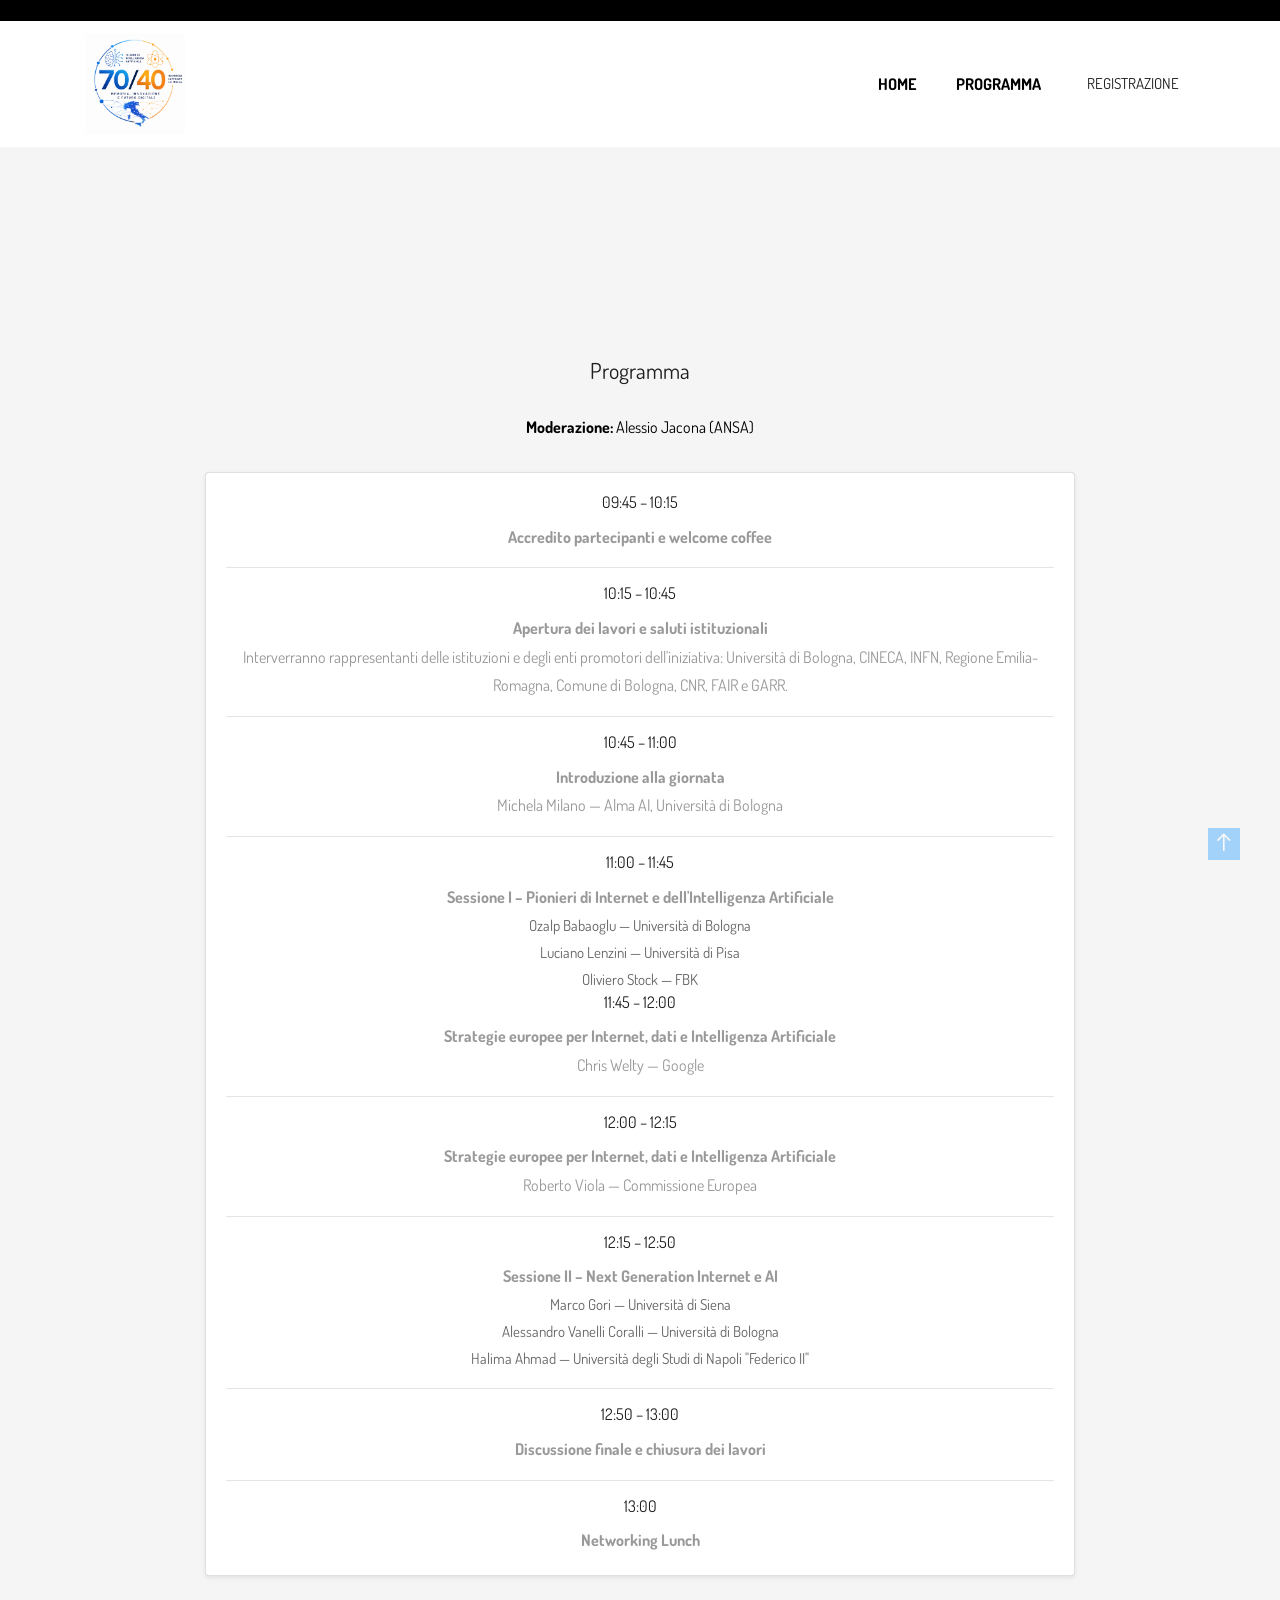
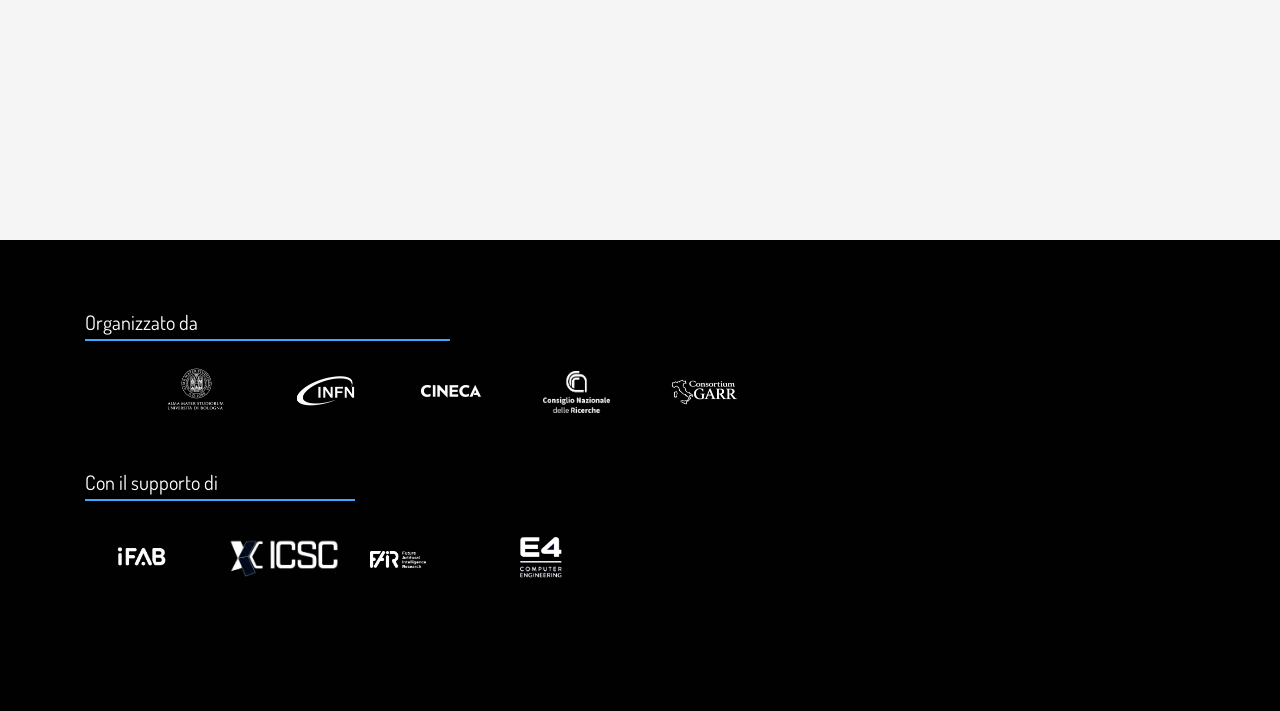
==== program.html @ 3f43d0d9 "Update program.html" ====
<!DOCTYPE html>
<html lang="en">
<!-- Basic -->

<head>
    <meta charset="utf-8">
    <meta http-equiv="X-UA-Compatible" content="IE=edge">

    <!-Mobile Metas -->
    <meta name="viewport" content="width=device-width, initial-scale=1">

    <!-Site Metas -->
    <title>70|40 – 70 anni di Intelligenza Artificiale, 40 anni di Internet in Italia</title>
    <meta name="keywords" content="Artificial Intelligence, Internet Italia">
    <meta name="description" content="70|40 – 70 anni di Intelligenza Artificiale, 40 anni di Internet in Italia">
    <meta name="author" content="Roberta Calegari">

    <!-Site Icons -->
    <link rel="shortcut icon" href="images/favicon.ico" type="image/x-icon">
    <link rel="apple-touch-icon" href="images/apple-touch-icon.png">

<!-- CSS -->
    <link rel="stylesheet" href="css/bootstrap.min.css">
    <!-- Site CSS -->
    <link rel="stylesheet" href="css/style.css">
    <!-- Responsive CSS -->
    <link rel="stylesheet" href="css/responsive.css">
    <!-- Custom CSS -->
    <link rel="stylesheet" href="css/custom.css">

    <!--[if lt IE 9]>
      <script src="https://oss.maxcdn.com/libs/html5shiv/3.7.0/html5shiv.js"></script>
      <script src="https://oss.maxcdn.com/libs/respond.js/1.4.2/respond.min.js"></script>
    <![endif]-->
    <style>
    #org li {
      font-size: 17px !important;
      font-family: Arial;
    }
    </style>
</head>

<body>
    <!-- Start Main Top -->
    <div class="main-top">
        <div class="container-fluid">
            <div class="row">
                <div class="col-lg-6 col-md-6 col-sm-12 col-xs-12">
					<div class="custom-select-box">

                    </div>
                    <div class="right-phone-box">
                        <!--<p>For any information write to: <a href="#"></a></p>-->
                    </div>
                    </div>
                </div>
            </div>
        </div>
    <!-- End Main Top -->

    <!-- Start Main Top -->
    <header class="main-header">
        <!-- Start Navigation -->
        <nav class="navbar navbar-expand-lg navbar-light bg-light navbar-default bootsnav">
          <div class="container">
              <!-Start Header Navigation -->
              <div class="navbar-header">
                  <button class="navbar-toggler" type="button" data-toggle="collapse" data-target="#navbar-menu" aria-controls="navbars-rs-food" aria-expanded="false" aria-label="Toggle navigation">
                  <i class="fa fa-bars"></i>
              </button>
                  <a class="navbar-brand" href="index.html"><img src="images/logo.png" class="logo" alt="" style="max-width:150px;"></a>
              </div>
              <!-End Header Navigation -->

                <!-Collect the nav links, forms, and other content for toggling -->
                <div class="collapse navbar-collapse" id="navbar-menu">
                    <ul class="nav navbar-nav ml-auto" data-in="fadeInDown" data-out="fadeOutUp">
                      <li class="nav-item-active"><a class="nav-link" href="index.html">Home</a></li>
                    <!--  <li class="nav-item"><a class="nav-link"  href="papers.html">Accepted Papers</a></li>-->
                    <li class="nav-item"><a class="nav-link"  href="program.html">Programma</a></li>
                    </ul>
                    <li class="nav-item"><a class="nav-link"  href="register.html">REGISTRAZIONE</a></li>
                </div>
                <!-/.navbar-collapse -->

                <!-Start Atribute Navigation -->

                <!-End Atribute Navigation -->
            </div>
            <!-Start Side Menu -->
            <div class="side">
                <a href="#" class="close-side"><i class="fa fa-times"></i></a>
                <li class="cart-box">
                    <ul class="cart-list">
                        <li>
                            <a href="#" class="photo"><img src="images/img-pro-01.jpg" class="cart-thumb" alt="" /></a>
                            <h6><a href="#">Delica omtantur </a></h6>
                            <p>1x <span class="price">$80.00</span></p>
                        </li>
                        <li>
                            <a href="#" class="photo"><img src="images/img-pro-02.jpg" class="cart-thumb" alt="" /></a>
                            <h6><a href="#">Omnes ocurreret</a></h6>
                            <p>1x <span class="price">$60.00</span></p>
                        </li>
                        <li>
                            <a href="#" class="photo"><img src="images/img-pro-03.jpg" class="cart-thumb" alt="" /></a>
                            <h6><a href="#">Agam facilisis</a></h6>
                            <p>1x <span class="price">$40.00</span></p>
                        </li>
                        <li class="total">
                            <a href="#" class="btn btn-default hvr-hover btn-cart">VIEW CART</a>
                            <span class="float-right"><strong>Total</strong>: $180.00</span>
                        </li>
                    </ul>
                </li>
            </div>
            <!-End Side Menu -->
        </nav>
        <!-End Navigation -->
    </header>
    <!-End Main Top -->

    <!-Start Top Search -->
    <div class="top-search">
        <div class="container">
            <div class="input-group">
                <span class="input-group-addon"><i class="fa fa-search"></i></span>
                <input type="text" class="form-control" placeholder="Search">
                <span class="input-group-addon close-search"><i class="fa fa-times"></i></span>
            </div>
        </div>
    </div>
    <!-End Top Search -->


    <!-Start Blog  -->
    <div class="latest-blog">
        <div class="container">
            <div class="row">
                <div class="col-lg-12">
                    <div class="title-all text-center">
                      <div class="latest-blog">
  <div class="container">

    <div class="latest-blog">
      <div class="container">
          <div class="row">
              <div class="col-lg-12">
                  <div class="title-all text-center">
                      <h2>Programma</h2>
                      <p style="color:black;">
                      </p>
                      <p style="margin-top:20px; color:black;">
                          <strong>Moderazione:</strong> Alessio Jacona (ANSA)
                      </p>
                  </div>
              </div>
          </div>

          <div class="row">
              <div class="col-lg-10 offset-lg-1">
                  <div class="card shadow-sm mb-4">
                      <div class="card-body">

                          <h4>09:45 – 10:15</h4>
                          <p><strong>Accredito partecipanti e welcome coffee</strong></p>

                          <hr>

                          <h4>10:15 – 10:45</h4>
                          <p><strong>Apertura dei lavori e saluti istituzionali</strong></p>
                          <p>
                              Interverranno rappresentanti delle istituzioni e degli enti promotori dell'iniziativa:
                              Università di Bologna, CINECA, INFN, Regione Emilia-Romagna, Comune di Bologna, CNR, FAIR e GARR.
                          </p>

                          <hr>

                          <h4>10:45 – 11:00</h4>
                          <p><strong>Introduzione alla giornata</strong></p>
                          <p>Michela Milano — Alma AI, Università di Bologna</p>

                          <hr>

                          <h4>11:00 – 11:45</h4>
                          <p><strong>Sessione I – Pionieri di Internet e dell'Intelligenza Artificiale</strong></p>
                          <ul>
                              <li>Ozalp Babaoglu — Università di Bologna</li>
                              <li>Luciano Lenzini — Università di Pisa</li>
                              <li>Oliviero Stock — FBK</li>
                          </ul>

						  <h4>11:45 – 12:00</h4>
                          <p><strong>Strategie europee per Internet, dati e Intelligenza Artificiale</strong></p>
                          <p>Chris Welty — Google</p>

                          <hr>
						

                          <h4>12:00 – 12:15</h4>
                          <p><strong>Strategie europee per Internet, dati e Intelligenza Artificiale</strong></p>
                          <p>Roberto Viola — Commissione Europea</p>

                          <hr>

                          <h4>12:15 – 12:50</h4>
                          <p><strong>Sessione II – Next Generation Internet e AI</strong></p>

                          <ul>
                              <li>Marco Gori — Università di Siena</li>
                              <li>Alessandro Vanelli Coralli — Università di Bologna</li>
                              <li>Halima Ahmad — Università degli Studi di Napoli "Federico II"</li>
                          </ul>

                          <hr>

                          <h4>12:50 – 13:00</h4>
                          <p><strong>Discussione finale e chiusura dei lavori</strong></p>

                          <hr>

                          <h4>13:00</h4>
                          <p><strong>Networking Lunch</strong></p>

                      </div>
                  </div>
              </div>
          </div>
      </div>
  </div>

</div>

</div>

</div>
</div>
</div>
</div>
</div>
</div>
    <!-End Blog  -->





    <!-Start Footer  -->
    <footer>
        <div class="footer-main">
            <div class="container">
              <div class="row">

<!-- Organizzatori -->
<div class="col-lg-8 col-md-12 col-sm-12">
    <div class="footer-top-box">
        <h3>Organizzato da</h3>

        <div class="row align-items-center justify-content-center mt-3">
            <div class="col-md-2 mb-3 text-center">
                <img src="images/almaai.png" class="img-fluid" alt="Alma AI">
            </div>

            <div class="col-md-2 mb-3 text-center">
                <img src="images/infn.png" class="img-fluid" alt="INFN">
            </div>

            <div class="col-md-2 mb-3 text-center">
                <img src="images/cineca.png" class="img-fluid" alt="CINECA">
            </div>

            <div class="col-md-2 mb-3 text-center">
                <img src="images/CNR-white.png" class="img-fluid" alt="CNR" style="width:70%;">
            </div>

            <div class="col-md-2 mb-3 text-center">
                <img src="images/garr.png" class="img-fluid" alt="GARR">
            </div>
        </div>
    </div>
</div>

</div>

<!--<hr>-->

<div class="row">
  <!-- Partner -->
  <div class="col-lg-6 col-md-12 col-sm-12">
      <div class="footer-top-box">
          <h3>Con il supporto di</h3>

          <div class="row align-items-center mt-3">
              <div class="col-3 mb-3">
                  <img src="images/ifab.png" class="img-fluid" alt="IFAB">
              </div>

              <div class="col-3 mb-3">
                  <img src="images/icsc.png" class="img-fluid" alt="ICSC">
              </div>

              <div class="col-3 mb-3">
                  <img src="images/FAIR-white.png" class="img-fluid" alt="FAIR" style="width:50%;">
              </div>

              <div class="col-3 mb-3">
                  <img src="images/logo-e4-bianco.png" class="img-fluid" alt="E4" style="width:50%;">
              </div>
          </div>
      </div>
  </div>

            </div>
        </div>

    </footer>
    <!-End Footer  -->

    <!-Start copyright  -->

    <!-End copyright  -->

    <a href="#" id="back-to-top" title="Back to top" style="display: none;">&uarr;</a>

    <!-ALL JS FILES -->
    <script src="js/jquery-3.2.1.min.js"></script>
    <script src="js/popper.min.js"></script>
    <script src="js/bootstrap.min.js"></script>
    <!-ALL PLUGINS -->
    <script src="js/jquery.superslides.min.js"></script>
    <script src="js/bootstrap-select.js"></script>
    <script src="js/inewsticker.js"></script>
    <script src="js/bootsnav.js."></script>
    <script src="js/images-loded.min.js"></script>
    <script src="js/isotope.min.js"></script>
    <script src="js/owl.carousel.min.js"></script>
    <script src="js/baguetteBox.min.js"></script>
    <script src="js/form-validator.min.js"></script>
    <script src="js/contact-form-script.js"></script>
    <script src="js/custom.js"></script>
</body>

</html>
---- css/style.css ----
/*------------------------------------------------------------------
    IMPORT FONTS
-------------------------------------------------------------------*/

@import url('https://fonts.googleapis.com/css?family=Poppins:400,500,600,700,800');
@import url('https://fonts.googleapis.com/css?family=Dosis:200,300,400,500,600,700');


/*

    font-family: 'Poppins', sans-serif;

    font-family: 'Dosis', sans-serif;

*/

/*------------------------------------------------------------------
    IMPORT FILES
-------------------------------------------------------------------*/

@import url(all.css);
@import url(superslides.css);
@import url(bootstrap-select.css);
@import url(carousel-ticker.css);
@import url(code_animate.css);
@import url(bootsnav.css);
@import url(owl.carousel.min.css);
@import url(jquery-ui.css);
@import url(nice-select.css);
@import url(baguetteBox.min.css);

/*------------------------------------------------------------------
    SKELETON
-------------------------------------------------------------------*/
 body {
     color: #666666;
     font-size: 15px;
     font-family: 'Dosis', sans-serif;
     line-height: 1.80857;
}
 a {
     color: #1f1f1f;
     text-decoration: none !important;
     outline: none !important;
     -webkit-transition: all .3s ease-in-out;
     -moz-transition: all .3s ease-in-out;
     -ms-transition: all .3s ease-in-out;
     -o-transition: all .3s ease-in-out;
     transition: all .3s ease-in-out;
}
 h1, h2, h3, h4, h5, h6 {
     letter-spacing: 0;
     font-weight: normal;
     position: relative;
     padding: 0 0 10px 0;
     font-weight: normal;
     line-height: 120% !important;
     color: #1f1f1f;
     margin: 0
}
 h1 {
     font-size: 24px
}
 h2 {
     font-size: 22px
}
 h3 {
     font-size: 18px
}
 h4 {
     font-size: 16px
}
 h5 {
     font-size: 14px
}
 h6 {
     font-size: 13px
}
 h1 a, h2 a, h3 a, h4 a, h5 a, h6 a {
     color: #212121;
     text-decoration: none!important;
     opacity: 1
}
 h1 a:hover, h2 a:hover, h3 a:hover, h4 a:hover, h5 a:hover, h6 a:hover {
     opacity: .8
}
 a {
     color: #1f1f1f;
     text-decoration: none;
     outline: none;
}
 a, .btn {
     text-decoration: none !important;
     outline: none !important;
     -webkit-transition: all .3s ease-in-out;
     -moz-transition: all .3s ease-in-out;
     -ms-transition: all .3s ease-in-out;
     -o-transition: all .3s ease-in-out;
     transition: all .3s ease-in-out;
}
 .btn-custom {
     margin-top: 20px;
     background-color: transparent !important;
     border: 2px solid #ddd;
     padding: 12px 40px;
     font-size: 16px;
}
 .lead {
     font-size: 18px;
     line-height: 30px;
     color: #767676;
     margin: 0;
     padding: 0;
}
 blockquote {
     margin: 20px 0 20px;
     padding: 30px;
}
 ul, li, ol{
     list-style: none;
     margin: 0px;
     padding: 0px;
}
 button:focus{
     outline: none;
     box-shadow: none;
}
 :focus {
     outline: 0;
}
 p{
     margin: 0px;
}
 .bootstrap-select .dropdown-toggle:focus{
     outline: none !important;
}
 .form-control::-moz-placeholder {
     color: #ffffff;
     opacity: 1;
}
 .bootstrap-select .dropdown-toggle:focus{
     box-shadow: none !important
}
/*------------------------------------------------------------------ LOADER -------------------------------------------------------------------*/
 #back-to-top {
     position: fixed;
     bottom: 40px;
     right: 40px;
     z-index: 9999;
     width: 32px;
     height: 32px;
     text-align: center;
     line-height: 21px;
     background: #3EA6FF;
     color: #ffffff;
     cursor: pointer;
     border: 0;
     border-radius: 0px;
     text-decoration: none;
     transition: opacity 0.2s ease-out;
     font-size: 28px;
}
/*------------------------------------------------------------------ HEADER -------------------------------------------------------------------*/
 .main-top{
     background: #000000;
     padding: 10px 0px;
}
 .custom-select-box{
     float: left;
     width: 95px;
     margin-right: 10px;
}
.custom-select-box .form-control{
     background: none;
     border: none;
}
 .custom-select-box .bootstrap-select .btn-light{
     padding: 4px;
     font-size: 14px;
     background: #3EA6FF;
     color: #fff;
     border: none;
     border-radius: 0px;
}
 .custom-select-box .bootstrap-select .btn-light span{
     padding: 2px;
     line-height: 15px;
}
 .dropdown-toggle::after{
     margin-left: -24px;
}
 .custom-select-box .dropdown-toggle::after {
     display: inline-block;
     width: 0;
     height: 0;
     margin-left: .255em;
     vertical-align: .255em;
     content: "";
     border-top: .3em solid;
     border-right: .3em solid transparent;
     border-bottom: 0;
     border-left: .3em solid transparent;
     position: absolute;
     top: 13px;
     right: 10px;
}
 .bootstrap-select.btn-group .dropdown-toggle .filter-option{
     overflow: inherit;
}
 .bootstrap-select.btn-group .dropdown-menu{
     border: none;
     padding: 0px;
     border-radius: 0px;
}
 .right-phone-box{
     float: left;
     margin-right: 10px;
}
 .right-phone-box p{
     margin: 0px;
     color: #ffffff;
     font-size: 14px;
     line-height: 30px;
}
 .right-phone-box p a{
     color: #ffffff;
}
 .right-phone-box p a:hover{
     color: #3EA6FF;
}
 .offer-box,.slide {
     color: #FFFFFF;
     font-size: 13px;
     padding: 2px 15px;
     font-family: 'Poppins', sans-serif;
}
 .offer-box li {
     font-weight: 600;
}
 .offer-box li i{
     margin-right: 15px;
     color: #3EA6FF;
     font-size: 20px;
}
 .our-link{
     float: left;
}
 .our-link ul li{
     display: inline-block;
     border-right: 1px solid #ffffff;
     padding: 0px 10px;
     line-height: 14px;
}
 .our-link ul{
     line-height: 30px;
}
 .our-link ul li a{
     color: #ffffff;
     font-weight: 700;
     text-transform: uppercase;
     font-size: 14px;
}
 .our-link ul li a:hover{
     color: #3EA6FF;
}
 .our-link ul li:last-child{
     border: none;
}
.login-box{
    float: right;
    width: 120px;
    margin-left: 20px;
}

.login-box .form-control{
     background: none;
     border: none;
}
 .login-box .bootstrap-select .btn-light{
     padding: 4px;
     font-size: 14px;
     background: #3EA6FF;
     color: #fff;
     border: none;
     border-radius: 0px;
}
 .login-box .bootstrap-select .btn-light span{
     padding: 2px;
     line-height: 15px;
}
.login-box .dropdown-toggle::after {
     display: inline-block;
     width: 0;
     height: 0;
     margin-left: .255em;
     vertical-align: .255em;
     content: "";
     border-top: .3em solid;
     border-right: .3em solid transparent;
     border-bottom: 0;
     border-left: .3em solid transparent;
     position: absolute;
     top: 13px;
     right: 10px;
}

.login-box .dropdown-item{
	padding: 5px 10px;
}

.bootstrap-select.btn-group .dropdown-menu a.dropdown-item span.dropdown-item-inner span.text{
	font-size: 13px;
}

 .main-header{
}
 .search a{
     color: #3EA6FF;
}
 .attr-nav > ul > li > a:hover{
     color: #3EA6FF;
}
 nav.navbar.bootsnav ul.nav > li > a{
     margin: 0px;
}
/* Navbar Adjusment =========================== */
/* Navbar Atribute ------*/
 .attr-nav > ul > li > a{
     padding: 28px 15px;
}
 ul.cart-list > li.total > .btn{
     border-bottom: solid 1px #cfcfcf !important;
     color: #000000 ;
     padding: 10px 15px;
     border: none;
     font-weight: 700;
     color: #ffffff;
}
 @media (min-width: 1024px) {
    /* Navbar General ------*/
     nav.navbar ul.nav > li > a{
         padding: 30px 15px;
         font-weight: 600;
    }
     nav.navbar .navbar-brand{
         margin-top: 0;
    }
     nav.navbar .navbar-brand{
         margin-top: 0;
    }
     nav.navbar li.dropdown ul.dropdown-menu{
         border-top: solid 5px;
    }
    /* Navbar Center ------*/
     nav.navbar-center .navbar-brand{
         margin: 0 !important;
    }
    /* Navbar Brand Top ------*/
     nav.navbar-brand-top .navbar-brand{
         margin: 10px !important;
    }
    /* Navbar Full ------*/
     nav.navbar-full .navbar-brand{
         position: relative;
         top: -15px;
    }
    /* Navbar Sidebar ------*/
     nav.navbar-sidebar ul.nav, nav.navbar-sidebar .navbar-brand{
         margin-bottom: 50px;
    }
     nav.navbar-sidebar ul.nav > li > a{
         padding: 10px 15px;
         font-weight: bold;
    }
    /* Navbar Transparent & Fixed ------*/
     nav.navbar.bootsnav.navbar-transparent.white{
         background-color: rgba(255,255,255,0.3);
         border-bottom: solid 1px #bbb;
    }
     nav.navbar.navbar-inverse.bootsnav.navbar-transparent.dark, nav.navbar.bootsnav.navbar-transparent.dark{
         background-color: rgba(0,0,0,0.3);
         border-bottom: solid 1px #555;
    }
     nav.navbar.bootsnav.navbar-transparent.white .attr-nav{
         border-left: solid 1px #bbb;
    }
     nav.navbar.navbar-inverse.bootsnav.navbar-transparent.dark .attr-nav, nav.navbar.bootsnav.navbar-transparent.dark .attr-nav{
         border-left: solid 1px #555;
    }
     nav.navbar.bootsnav.no-background.white .attr-nav > ul > li > a, nav.navbar.bootsnav.navbar-transparent.white .attr-nav > ul > li > a, nav.navbar.bootsnav.navbar-transparent.white ul.nav > li > a, nav.navbar.bootsnav.no-background.white ul.nav > li > a{
         color: #fff;
    }
     nav.navbar.bootsnav.navbar-transparent.dark .attr-nav > ul > li > a, nav.navbar.bootsnav.navbar-transparent.dark ul.nav > li > a{
         color: #eee;
    }
}
 @media (max-width: 992px) {
    /* Navbar General ------*/
     nav.navbar .navbar-brand{
         margin-top: 0;
         position: relative;
         top: -2px;
    }
     nav.navbar .navbar-brand img.logo{
         width: 160px;
    }
     .attr-nav > ul > li > a{
         padding: 16px 15px 15px;
    }
    /* Navbar Mobile slide ------*/
     nav.navbar.navbar-mobile ul.nav > li > a{
         padding: 15px 15px;
    }
     nav.navbar.navbar-mobile ul.nav ul.dropdown-menu > li > a{
         padding-right: 15px !important;
         padding-top: 15px !important;
         padding-bottom: 15px !important;
    }
     nav.navbar.navbar-mobile ul.nav ul.dropdown-menu .col-menu .title{
         padding-right: 30px !important;
         padding-top: 13px !important;
         padding-bottom: 13px !important;
    }
     nav.navbar.navbar-mobile ul.nav ul.dropdown-menu .col-menu ul.menu-col li a{
         padding-top: 13px !important;
         padding-bottom: 13px !important;
    }
    /* Navbar Full ------*/
     nav.navbar-full .navbar-brand{
         top: 0;
         padding-top: 10px;
    }
}
/* Navbar Inverse =================================*/
 nav.navbar.navbar-inverse{
     background-color: #222;
     border-bottom: solid 1px #303030;
}
 nav.navbar.navbar-inverse ul.cart-list > li.total > .btn{
     border-bottom: solid 1px #222 !important;
}
 nav.navbar.navbar-inverse ul.cart-list > li.total .pull-right{
     color: #fff;
}
 nav.navbar.navbar-inverse.megamenu ul.dropdown-menu.megamenu-content .content ul.menu-col li a, nav.navbar.navbar-inverse ul.nav > li > a{
     color: #eee;
}
 nav.navbar.navbar-inverse ul.nav > li.dropdown > a{
     background-color: #222;
}
 nav.navbar.navbar-inverse li.dropdown ul.dropdown-menu > li > a{
     color: #999;
}
 nav.navbar.navbar-inverse ul.nav .dropdown-menu h1, nav.navbar.navbar-inverse ul.nav .dropdown-menu h2, nav.navbar.navbar-inverse ul.nav .dropdown-menu h3, nav.navbar.navbar-inverse ul.nav .dropdown-menu h4, nav.navbar.navbar-inverse ul.nav .dropdown-menu h5, nav.navbar.navbar-inverse ul.nav .dropdown-menu h6{
     color: #fff;
}
 nav.navbar.navbar-inverse .form-control{
     background-color: #333;
     border-color: #303030;
     color: #fff;
}
 nav.navbar.navbar-inverse .attr-nav > ul > li > a{
     color: #eee;
}
 nav.navbar.navbar-inverse .attr-nav > ul > li.dropdown ul.dropdown-menu{
     background-color: #222;
     border-left: solid 1px #303030;
     border-bottom: solid 1px #303030;
     border-right: solid 1px #303030;
}
 nav.navbar.navbar-inverse ul.cart-list > li{
     border-bottom: solid 1px #303030;
     color: #eee;
}
 nav.navbar.navbar-inverse ul.cart-list > li img{
     border: solid 1px #303030;
}
 nav.navbar.navbar-inverse ul.cart-list > li.total{
     background-color: #333;
}
 nav.navbar.navbar-inverse .share ul > li > a{
     background-color: #555;
}
 nav.navbar.navbar-inverse .dropdown-tabs .tab-menu{
     border-right: solid 1px #303030;
}
 nav.navbar.navbar-inverse .dropdown-tabs .tab-menu > ul > li > a{
     border-bottom: solid 1px #303030;
}
 nav.navbar.navbar-inverse .dropdown-tabs .tab-content{
     border-left: solid 1px #303030;
}
 nav.navbar.navbar-inverse .dropdown-tabs .tab-menu > ul > li > a:hover, nav.navbar.navbar-inverse .dropdown-tabs .tab-menu > ul > li > a:focus, nav.navbar.navbar-inverse .dropdown-tabs .tab-menu > ul > li.active > a{
     background-color: #333 !important;
}
 nav.navbar-inverse.navbar-full ul.nav > li > a{
     border:none;
}
 nav.navbar-inverse.navbar-full .navbar-collapse .wrap-full-menu{
     background-color: #222;
}
 nav.navbar-inverse.navbar-full .navbar-toggle{
     background-color: #222 !important;
     color: #6f6f6f;
}
 nav.navbar.bootsnav ul.nav > li > a{
     position: relative;
     font-weight: 700;
     font-size: 16px;
     color: #000000;
	 text-transform: uppercase;
     padding-top: 10px;
     padding-bottom: 10px;
     padding-left: 10px;
     padding-right: 30px;
}
 nav.navbar.bootsnav ul.nav li.active > a{
     color: #3EA6FF;
}
 nav.navbar.bootsnav ul.nav li.active > a:hover{
     color: #3EA6FF;
}
 nav.navbar.bootsnav ul.nav li > a:hover{
     color: #3EA6FF;
}
 nav.navbar.bootsnav ul.nav li.megamenu-fw > a:hover{
     color: #3EA6FF;
}
 @media (min-width: 1024px) {
     nav.navbar.navbar-inverse ul.nav .dropdown-menu{
         background-color: #222 !important;
         border-left: solid 1px #303030 !important;
         border-bottom: solid 1px #303030 !important;
         border-right: solid 1px #303030 !important;
    }
     nav.navbar.navbar-inverse li.dropdown ul.dropdown-menu > li > a{
         border-bottom: solid 1px #303030;
    }
     nav.navbar.navbar-inverse ul.dropdown-menu.megamenu-content .col-menu{
         border-left: solid 1px #303030;
         border-right: solid 1px #303030;
    }
     nav.navbar.navbar-inverse.navbar-transparent.dark{
         background-color: rgba(0,0,0,0.3);
         border-bottom: solid 1px #999;
    }
     nav.navbar.navbar-inverse.navbar-transparent.dark .attr-nav{
         border-left: solid 1px #999;
    }
     nav.navbar.navbar-inverse.no-background.white .attr-nav > ul > li > a, nav.navbar.navbar-inverse.navbar-transparent.dark .attr-nav > ul > li > a, nav.navbar.navbar-inverse.navbar-transparent.dark ul.nav > li > a, nav.navbar.navbar-inverse.no-background.white ul.nav > li > a{
         color: #fff;
    }
     nav.navbar.navbar-inverse.no-background.dark .attr-nav > ul > li > a, nav.navbar.navbar-inverse.no-background.dark .attr-nav > ul > li > a, nav.navbar.navbar-inverse.no-background.dark ul.nav > li > a, nav.navbar.navbar-inverse.no-background.dark ul.nav > li > a{
         color: #3f3f3f;
    }
}
 @media (max-width: 992px) {
     nav.navbar.navbar-inverse .navbar-toggle{
         color: #eee;
         background-color: #222 !important;
    }
     nav.navbar.navbar-inverse .navbar-nav > li > a{
         border-top: solid 1px #303030;
         border-bottom: solid 1px #303030;
    }
     nav.navbar.navbar-inverse ul.nav li.dropdown ul.dropdown-menu > li > a{
         color: #999;
         border-bottom: solid 1px #303030;
    }
     nav.navbar.navbar-inverse .dropdown .megamenu-content .col-menu .title{
         border-bottom: solid 1px #303030;
         color: #eee;
    }
     nav.navbar.navbar-inverse .dropdown .megamenu-content .col-menu ul > li > a{
         border-bottom: solid 1px #303030;
         color: #999 !important;
    }
     nav.navbar.navbar-inverse .dropdown .megamenu-content .col-menu.on:last-child .title{
         border-bottom: solid 1px #303030;
    }
     nav.navbar.navbar-inverse .dropdown-tabs .tab-menu > ul{
         border-top: solid 1px #303030;
    }
     nav.navbar.navbar-inverse.navbar-mobile .navbar-collapse{
         background-color: #222;
    }
}
 @media (max-width: 767px) {
     nav.navbar.navbar-inverse.navbar-mobile ul.nav{
         border-top: solid 1px #222;
    }
}
 .arrow::before{
     font-family: 'FontAwesome';
     content: "\f0d7";
     margin-left: 5px;
     margin-top: 2px;
     border: none;
     display: inline-block;
     vertical-align: inherit;
     position: absolute;
     right: 10px;
     top: 10px;
}
 .dropdown-toggle::after{
     display: none;
}
 nav.navbar.bootsnav ul.navbar-nav li.dropdown ul.dropdown-menu li a{
     display: block;
	 padding: 6px 25px;
}

 nav.navbar.bootsnav ul.navbar-nav li.dropdown ul.dropdown-menu li a:hover{

 }
 nav.navbar.bootsnav li.dropdown ul.dropdown-menu{
     left: auto;
}
.custom-select-box .dropdown-item{
	padding: 5px 10px;
}
 .btn-cart{
}
 .cart-list h6 a{
     font-size: 16px;
     font-weight: 700;
}
 .cart-list h6 a:hover{
     color: #3EA6FF;
}
 ul.cart-list p .price{
     font-weight: normal;
}
.side-menu p{
	display: inline-block;
}
 .col-menu .title{
     font-size: 20px;
     font-weight: 700;
     text-transform: uppercase;
}
 .hvr-hover{
     display: inline-block;
     vertical-align: middle;
     -webkit-transform: perspective(1px) translateZ(0);
     transform: perspective(1px) translateZ(0);
     box-shadow: 0 0 1px rgba(0, 0, 0, 0);
     position: relative;
     background: #3EA6FF;
     -webkit-transition-property: color;
     transition-property: color;
     -webkit-transition-duration: 0.3s;
     transition-duration: 0.3s;
     border-radius: 0;
     box-shadow: none;
}
 .hvr-hover::after {
    content: "";
	position: absolute;
	z-index: -1;
	top: 0;
	left: 0;
	right: 0;
	bottom: 0;
	background: #000000;
	border-radius: 100%;
	-webkit-transform: scale(0);
	transform: scale(0);
	-webkit-transition-property: transform;
	transition-property: transform;
	-webkit-transition-duration: 0.3s;
	transition-duration: 0.3s;
	-webkit-transition-timing-function: ease-out;
	transition-timing-function: ease-out;
}
 .hvr-hover:hover::after{
     -webkit-transform: scale(2);
	 transform: scale(2);
     color: #ffffff;
}
 .hvr-hover{
	 overflow: hidden;
}
 ul.cart-list > li.total > .btn:hover{
     color: #ffffff;
}
 .cart-box{
     margin-top: 40px;
     background: #ffffff;
}
 .main-header.fixed-menu {
     position: fixed;
     visibility: hidden;
     left: 0px;
     top: 0px;
     width: 100%;
     padding: 0px 0px;
     background: #ffffff;
     z-index: 0;
     transition: all 500ms ease;
     -moz-transition: all 500ms ease;
     -webkit-transition: all 500ms ease;
     -ms-transition: all 500ms ease;
     -o-transition: all 500ms ease;
     z-index: 999;
     opacity: 1;
     visibility: visible;
     -ms-animation-name: fadeInDown;
     -moz-animation-name: fadeInDown;
     -op-animation-name: fadeInDown;
     -webkit-animation-name: fadeInDown;
     animation-name: fadeInDown;
     -ms-animation-duration: 500ms;
     -moz-animation-duration: 500ms;
     -op-animation-duration: 500ms;
     -webkit-animation-duration: 500ms;
     animation-duration: 500ms;
     -ms-animation-timing-function: linear;
     -moz-animation-timing-function: linear;
     -op-animation-timing-function: linear;
     -webkit-animation-timing-function: linear;
     animation-timing-function: linear;
     -ms-animation-iteration-count: 1;
     -moz-animation-iteration-count: 1;
     -op-animation-iteration-count: 1;
     -webkit-animation-iteration-count: 1;
     animation-iteration-count: 1;
}
 .main-header.fixed-menu {
     padding: 0px;
     box-shadow: 0 0 8px 0 rgba(0,0,0,.12);
     border-radius: 0;
}
 .top-search .input-group-addon{
     line-height: 40px;
}
 .top-search input.form-control{
     color: #ffffff;
}
/*------------------------------------------------------------------ Slider -------------------------------------------------------------------*/
 .cover-slides{
     height: 100vh;
}
 .slides-navigation a {
     background: #3EA6FF;
     position: absolute;
     height: 70px;
     width: 70px;
     top: 50%;
     font-size: 20px;
     display: block;
     color: #fff;
     line-height: 90px;
     text-align: center;
     transition: all .3s ease-in-out;
}
 .slides-navigation a i{
     font-size: 40px;
}
 .slides-navigation a:hover {
     background: #000000;
}
 .cover-slides .container{
     height: 100%;
     position: relative;
     z-index: 2;
}
 .cover-slides .container > .row {
     -webkit-box-align: center;
     -ms-flex-align: center;
     align-items: center;
}
 .cover-slides .container > .row {
     height: 100%;
}
 .overlay-background {
     background: #333;
     position: absolute;
     height: 100%;
     width: 100%;
     left: 0;
     top: 0;
     opacity: 0.5;
}
 .cover-slides h1{
     font-family: 'Poppins', sans-serif;
     font-weight: 500;
     font-size: 64px;
     color: #fff;
}
 .cover-slides p{
     font-size: 18px;
     color: #fff;
     padding-bottom: 30px;
}
 .slides-pagination a{
     border: 2px solid #ffffff;
	 border-radius: 6px;
}
 .slides-pagination a.current{
     background: #3EA6FF;
     border: 2px solid #3EA6FF;
}
 .cover-slides p a{
     font-size: 24px;
     color: #ffffff;
     border: none;
     text-transform: uppercase;
     padding: 10px 20px;
}
/*------------------------------------------------------------------ Categories Shop -------------------------------------------------------------------*/
 .categories-shop{
     padding: 70px 0px;
}
 .shop-cat-box{
     margin-bottom: 30px;
     position: relative;
     padding: 3px;
     overflow: hidden;
     border: 0px solid #000000;
	 box-shadow: 9px 9px 30px 0px rgba(0, 0, 0, 0.3);
	-webkit-transition: all 0.3s ease;
	transition: all 0.3s ease-in-out 0s;
}
 .shop-cat-box img{
     margin: -10px 0 0 -10px;
     max-width: none;
     width: -webkit-calc(100% + 10px);
     width: calc(100% + 10px);
     opacity: 0.9;
     -webkit-transition: opacity 0.35s, -webkit-transform 0.35s;
     transition: opacity 0.35s, transform 0.35s;
     -webkit-transform: translate3d(10px,10px,0);
     transform: translate3d(10px,10px,0);
     -webkit-backface-visibility: hidden;
     backface-visibility: hidden;
}
 .shop-cat-box:hover img{
     opacity: 0.6;
     -webkit-transform: translate3d(0,0,0);
     transform: translate3d(0,0,0);
}
 .shop-cat-box a{
     position: absolute;
     z-index: 2;
     bottom: 0px;
     left: 0px;
     right: 0;
     margin: 0 auto;
     text-align: center;
     border: none;
     color: #ffffff;
     font-size: 18px;
     font-weight: 700;
     padding: 12px 0px;
}

.box-add-products{
	padding: 70px 0px;
	background-color: #f4f4f4;
}

.offer-box{
	position: relative;
	overflow: hidden;
}

.offer-box-products{
	box-shadow: 0px 0px 15px 0px rgba(0, 0, 0, 0.1);
	-webkit-transition: all 0.3s ease;
	transition: all 0.3s ease-in-out 0s;
}

.offer-box-products:hover{
	-webkit-transform: translateY(6px);
	transform: translateY(6px);
	box-shadow: 0px 9px 15px 0px rgba(0, 0, 0, 0.1);
}

/*------------------------------------------------------------------ Products -------------------------------------------------------------------*/
 .title-all{
     margin-bottom: 30px;
}
 .title-all h1{
     font-size: 32px;
     font-weight: 700;
     color: #000000;
}
 .title-all p{
     color: #999999;
     font-size: 16px;
}
 .products-box{
     padding: 70px 0px;
}
 .special-menu{
     margin-bottom: 40px;
}
 .filter-button-group{
     display: inline-block;
}
 .filter-button-group button{
     background: #3EA6FF;
     color: #ffffff;
     border: none;
     cursor: pointer;
     padding: 5px 30px;
     font-size: 18px;
}
 .filter-button-group button.active{
     background: #000000;
}
 .filter-button-group button{
}
 .products-single {
     overflow: hidden;
     position: relative;
     margin-bottom: 30px;
}
 .products-single .box-img-hover{
     overflow: hidden;
     position: relative;
}
 .box-img-hover img{
     margin: 0 auto;
     text-align: center;
     display: block;
}
 .type-lb{
     position: absolute;
     top: 0px;
     right: 0px;
     z-index:8;
}
 .type-lb .sale{
     background: #3EA6FF;
     color: #ffffff;
     padding: 2px 10px;
     font-weight: 700;
     text-transform: uppercase;
}
 .type-lb .new{
     background: #000000;
     color: #ffffff;
     padding: 2px 10px;
     font-weight: 700;
     text-transform: uppercase;
}
 .why-text{
     background: #f5f5f5;
     padding: 15px;
}
 .why-text h4{
     font-size: 16px;
     font-weight: 700;
     padding-bottom: 15px;
}
 .why-text h5{
     font-size: 18px;
     font-family: 'Poppins', sans-serif;
     padding: 4px;
	 display: inline-block;
	 background: #3EA6FF;
	 color: #ffffff;
     font-weight: 600;
}
 .mask-icon{
     width: 100%;
     height: 100%;
     position: absolute;
     overflow: hidden;
     top: 0;
     left: 0;
}
 .mask-icon ul{
     display: inline-block;
	 position: absolute;
	 bottom: 0;
	 right: 0;
}
 .mask-icon ul li{
     background: #3EA6FF;
}
 .mask-icon ul li a{
     color: #ffffff;
     padding: 5px 10px;
     display: block;
}
 .mask-icon a.cart{
     background: #3EA6FF;
     position: absolute;
     bottom: 0;
     left: 0px;
     padding: 10px 20px;
     font-weight: 700;
     color: #ffffff;
}
 .mask-icon a.cart:hover{
     background: #000000;
     color: #ffffff;
}
 .mask-icon ul li a:hover{
     background: #000000;
     color: #ffffff;
}
 .products-single .mask-icon{
     background: rgba(1,1,1, 0.5);
     top: -100%;
     -ms-filter: "progid: DXImageTransform.Microsoft.Alpha(Opacity=0)";
     filter: alpha(opacity=0);
     opacity: 0;
     -webkit-transition: all 0.3s ease-out 0.5s;
     -moz-transition: all 0.3s ease-out 0.5s;
     -o-transition: all 0.3s ease-out 0.5s;
     -ms-transition: all 0.3s ease-out 0.5s;
     transition: all 0.3s ease-out 0.5s;
}
 .products-single:hover .mask-icon{
     -ms-filter: "progid: DXImageTransform.Microsoft.Alpha(Opacity=100)";
     filter: alpha(opacity=100);
     opacity: 1;
     top: 0px;
     -webkit-transition-delay: 0s;
     -moz-transition-delay: 0s;
     -o-transition-delay: 0s;
     -ms-transition-delay: 0s;
     transition-delay: 0s;
     -webkit-animation: bounceY 0.9s linear;
     -moz-animation: bounceY 0.9s linear;
     -ms-animation: bounceY 0.9s linear;
     animation: bounceY 0.9s linear;
}
 @keyframes bounceY {
     0% {
         transform: translateY(-205px);
    }
     40% {
         transform: translateY(-100px);
    }
     65% {
         transform: translateY(-52px);
    }
     82% {
         transform: translateY(-25px);
    }
     92% {
         transform: translateY(-12px);
    }
     55%, 75%, 87%, 97%, 100% {
         transform: translateY(0px);
    }
}
 @-moz-keyframes bounceY {
     0% {
         -moz-transform: translateY(-205px);
    }
     40% {
         -moz-transform: translateY(-100px);
    }
     65% {
         -moz-transform: translateY(-52px);
    }
     82% {
         -moz-transform: translateY(-25px);
    }
     92% {
         -moz-transform: translateY(-12px);
    }
     55%, 75%, 87%, 97%, 100% {
         -moz-transform: translateY(0px);
    }
}
 @-webkit-keyframes bounceY {
     0% {
         -webkit-transform: translateY(-205px);
    }
     40% {
         -webkit-transform: translateY(-100px);
    }
     65% {
         -webkit-transform: translateY(-52px);
    }
     82% {
         -webkit-transform: translateY(-25px);
    }
     92% {
         -webkit-transform: translateY(-12px);
    }
     55%, 75%, 87%, 97%, 100% {
         -webkit-transform: translateY(0px);
    }
}




/*------------------------------------------------------------------ Blog -------------------------------------------------------------------*/
 .latest-blog{
     padding: 70px 0px;
     background: #f5f5f5;
}
 .blog-box{
     -webkit-box-shadow: 0px 5px 35px 0px rgba(148, 146, 245, 0.15);
     box-shadow: 0px 5px 35px 0px rgba(148, 146, 245, 0.15);
     background: #ffffff;
     margin-bottom: 30px;
}
 .blog-content{
     position: relative;
}
 .title-blog{
     padding: 40px 30px 40px 30px;
}
 .title-blog h3{
     font-size: 20px;
     font-weight: 700;
     color: #000000;
}
 .title-blog p{
     margin: 0px;
}
 .option-blog {
     position: absolute;
     bottom: 0px;
     left: 0px;
	 right: 0px;
	 margin: 0 auto;
	 text-align: center;
}
 .option-blog li{
	 display: inline-block;
 }
 .option-blog li a{
     background: #000000;
     display: inline-block;
     font-size: 18px;
     color: #ffffff;
     width: 34px;
     height: 34px;
     text-align: center;
     line-height: 34px;
}
 .option-blog li a:hover{
     background: #3EA6FF;
     color: #ffffff;
}
 .tooltip-inner {
     background-color: #3EA6FF;
}
 .tooltip.bs-tooltip-right .arrow:before {
     border-right-color: #3EA6FF !important;
     padding-top: 0px !important;
     top: 0px !important;
}
 .tooltip.bs-tooltip-left .arrow:before {
     border-left-color: #3EA6FF !important;
	 padding-top: 0px !important;
	 padding-right: 5px !important;
     top: 0px !important;
}
 .tooltip.bs-tooltip-bottom .arrow:before {
     border-right-color: #3EA6FF !important;
}
 .tooltip.bs-tooltip-top .arrow:before {
     border-top-color: #3EA6FF !important;
	 padding-top: 0px !important;
     top: 0px !important;
}
/*------------------------------------------------------------------ Instagram Feed -------------------------------------------------------------------*/
 .instagram-box{
     padding: 70px 0px;
     background: url(../images/ins-bg.jpg) no-repeat center center;
     background-size: auto auto;
     -webkit-background-size: cover;
     -moz-background-size: cover;
     -ms-background-size: cover;
     -o-background-size: cover;
     background-size: cover;
     position: relative;
}
 .instagram-box::before{
     background: rgba(0,0,0,0.9);
     width: 100%;
     height: 100%;
     left: 0px;
     top: 0px;
     content: "" ;
     position: absolute;
     z-index: 0;
}
 .main-instagram.owl-carousel .owl-nav button.owl-prev{
     background: #000000;
     position: absolute;
     z-index: 1;
     display: block;
     height: 100%;
     width: 50px;
     line-height: 0px;
     font-size: 24px;
     cursor: pointer;
     color: #ffffff;
     top: 0;
     padding: 0;
     margin-top: 0;
     opacity: 1;
     left: 0px;
     -webkit-transition: all 0.3s ease;
     -o-transition: all 0.3s ease;
     transition: all 0.3s ease;
}
 .main-instagram.owl-carousel .owl-nav button.owl-next{
     background: #000000;
     position: absolute;
     z-index: 1;
     display: block;
     height: 100%;
     width: 50px;
     line-height: 0px;
     font-size: 24px;
     cursor: pointer;
     color: #ffffff;
     top: 0;
     padding: 0;
     margin-top: 0;
     opacity: 1;
     right: 0px;
     -webkit-transition: all 0.3s ease;
     -o-transition: all 0.3s ease;
     transition: all 0.3s ease;
}
 .main-instagram.owl-carousel .owl-nav button.owl-next:hover, .main-instagram.owl-carousel .owl-nav button.owl-prev:hover{
     background: #3EA6FF;
}
 .ins-inner-box{
     position: relative;
}
 .hov-in{
     opacity: 0;
     background: rgba(211,59,51, 0.5);
     bottom: -100%;
     position: absolute;
     width: 100%;
     height: 100%;
     -webkit-transition: all 0.3s ease-out 0.5s;
     -moz-transition: all 0.3s ease-out 0.5s;
     -o-transition: all 0.3s ease-out 0.5s;
     -ms-transition: all 0.3s ease-out 0.5s;
     transition: all 0.3s ease-out 0.5s;
     text-align: center;
     display: table;
}
 .hov-in a{
     display: table-cell;
     vertical-align: middle;
     height: 100%;
}
 .hov-in i{
     color: #000000;
     font-size: 48px;
     position: relative;
     z-index: 2;
}
 .hov-in a i:hover{
     color: #ffffff;
}
 .ins-inner-box:hover .hov-in{
     bottom: 0;
     opacity: 1;
}
/*------------------------------------------------------------------ Footer Main -------------------------------------------------------------------*/
 .footer-main{
     padding: 70px 0px;
     background: #010101;
}
.footer-main hr{
	border-top: 1px solid rgba(255,255,255,.6);
}
.footer-top-box{
	margin-bottom: 30px;
}
.footer-top-box h3{
	color: #ffffff;
	position: relative;
	font-size: 20px;
}
.footer-top-box h3::before {
    border-bottom: 2px solid #3EA6FF;
    content: "";
    height: 3px;
    width: 50%;
    position: absolute;
    bottom: 3px;
    left: 0px;
}
.list-time{
	margin-top: 15px;
}
.footer-top-box .list-time li{
	color: #ffffff;
	font-size: 16px;
	display: block;
	float: none;
}

.newsletter-box{
	margin-top: 15px;
	position: relative;
}
.newsletter-box input{
	height: 40px;
	border: none;
	padding: 0 10px;
	background: transparent;
	border-radius: 0;
	background: #fff;
	padding: 0 20px;
	width: 100%;
}
.newsletter-box i{
	position: absolute;
	right: 15px;
	top: 10px;
	font-size: 20px;
}
.newsletter-box button{
	color: #ffffff;
	font-size: 16px;
	font-weight: 500;

}
 .footer-top-box p{
	 padding-bottom: 15px;
	 color: #cccccc;
 }

 .footer-top-box ul{
     display: inline-block;
}
 .footer-top-box ul li {
     float: left;
     margin-right: 5px;
}
 .footer-top-box ul li a {
     color: #ffffff;
     display: inline-block;
     width: 36px;
     height: 36px;
     border: 2px solid #ffffff;
     text-align: center;
     line-height: 32px;
}
 .footer-top-box ul li a:hover {
     color: #3EA6FF;
     border-color: #3EA6FF;
}
.footer-widget, .footer-link, .footer-link-contact{
	margin-top: 15px;
}
 .footer-widget h4 {
     color: #ffffff;
     font-size: 16px;
     text-transform: uppercase;
     letter-spacing: 2px;
     margin-bottom: 20px;
     position: relative;
     font-weight: 700;
}
 .footer-widget h4::before {
     border-bottom: 3px solid #3EA6FF;
     content: "";
     height: 3px;
     width: 100%;
     position: absolute;
     bottom: 3px;
     left: 0px;
}
 .footer-widget p {
     color: #cccccc;
     font-weight: 400;
     font-size: 14px;
     padding-bottom: 20px;
}

 .footer-link{
}
 .footer-link h4{
     color: #ffffff;
     font-size: 16px;
     text-transform: uppercase;
     letter-spacing: 2px;
     margin-bottom: 20px;
     position: relative;
     font-weight: 700;
}
 .footer-link h4::before {
     border-bottom: 3px solid #3EA6FF;
     content: "";
     height: 3px;
     width: 100%;
     position: absolute;
     bottom: 3px;
     left: 0px;
}
 .footer-link ul li {
     margin-right: 5px;
}
 .footer-link ul li a {
     color: #ffffff;
     text-align: left;
     display: block;
     line-height: 32px;
     position: relative;
     padding-left: 15px;
     transition: all .3s ease-in-out;
     -webkit-transition: all .3s ease-in-out;
     -moz-transition: all .3s ease-in-out;
     -o-transition: all .3s ease-in-out;
     -ms-transition: all .3s ease-in-out;
}
 .footer-link ul li a::before {
     font-family: FontAwesome;
     content: "\f105";
     position: absolute;
     left: 5px;
     line-height: 35px;
     font-size: 16px;
     transition: all .3s ease-in-out;
     -webkit-transition: all .3s ease-in-out;
     -moz-transition: all .3s ease-in-out;
     -o-transition: all .3s ease-in-out;
     -ms-transition: all .3s ease-in-out;
}
 .footer-link ul li a:hover::before {
     left: 5px;
}
 .footer-link ul li a:hover {
     color: #3EA6FF;
     border-color: #3EA6FF;
     padding-left: 20px;
}
 .footer-link-contact h4{
     color: #ffffff;
     font-size: 16px;
     text-transform: uppercase;
     letter-spacing: 2px;
     margin-bottom: 20px;
     position: relative;
     font-weight: 700;
}
 .footer-link-contact h4::before {
     border-bottom: 3px solid #3EA6FF;
     content: "";
     height: 3px;
     width: 100%;
     position: absolute;
     bottom: 3px;
     left: 0px;
}
 .footer-link-contact ul li{
     margin-bottom: 12px;
}
 .footer-link-contact ul li i{
     position: absolute;
     left: 0;
     top: 5px;
     padding-right: 6px;
}
 .footer-link-contact ul li p{
     padding-left: 25px;
     color: #cccccc;
     position: relative;
}
 .footer-link-contact ul li p{
     font-size: 16px;
     color: #cccccc;
     font-weight: 300;
     padding-right: 16px;
     line-height: 24px;
}
 .footer-link-contact ul li p a{
     color: #cccccc;
}
 .footer-link-contact ul li p a:hover{
     color: #3EA6FF;
}
/*------------------------------------------------------------------ Copyright -------------------------------------------------------------------*/
 .footer-copyright{
     background: #060606;
     padding: 20px 0px;
     position: relative;
}
 .footer-copyright p {
     text-align: center;
     color: #ffffff;
     font-size: 16px;
}
 .footer-copyright p a{
     color: #ffffff;
}
 .footer-copyright p a:hover{
     color: #3EA6FF;
}
/*------------------------------------------------------------------ All Pages -------------------------------------------------------------------*/
 .all-title-box{
     background: url("../images/all-bg-title.jpg") no-repeat center center;
     -webkit-background-size: cover;
     -moz-background-size: cover;
     -ms-background-size: cover;
     -o-background-size: cover;
     background-size: cover;
     text-align: center;
     background-attachment: fixed;
     padding: 70px 0px;
     position: relative;
}
 .all-title-box::before{
     background: rgba(0,0,0,0.6);
     content: "";
     position: absolute;
     z-index: 0;
     width: 100%;
     height: 100%;
     left: 0px;
     top: 0px;
}
 .all-title-box h2{
     font-size: 28px;
     font-weight: 700;
     color: #ffffff;
	 float: left;
     padding: 10px 0px;
}
 .all-title-box .breadcrumb{
     background: #3EA6FF;
     margin: 0px;
     display: inline-block;
     border-radius: 0px;
	 float: right;
}
 .all-title-box .breadcrumb li{
     display: inline-block;
     color: #000000;
     font-size: 16px;
}
 .all-title-box .breadcrumb li a{
     color: #ffffff;
     font-size: 16px;
}
 .all-title-box .breadcrumb-item + .breadcrumb-item::before{
     color: #000000;
}
 .about-box-main{
     padding: 70px 0px;
}
 .noo-sh-title{
     font-size: 28px;
     text-transform: uppercase;
     font-style: normal;
     font-weight: 700;
	 margin-bottom: 30px;
}
.noo-sh-title-top{
     font-size: 28px;
     text-transform: uppercase;
     font-style: normal;
     font-weight: 700;
	 margin-bottom: 0px;
}
 .about-box-main p{
     padding-bottom: 20px;
}
 .service-block-inner {
     padding: 15px 20px;
     position: relative;
     margin-bottom: 30px;
}

.about-box-main a{
	color: #ffffff;
	font-size: 18px;
	font-weight: 700;
	border: none;
}

.about-box-main a.btn{
	padding: 12px 15px;
}

 .service-block-inner::before {
     content: "";
     width: 100%;
     height: 5px;
     border-radius: 0px;
     background: #000000;
     position: absolute;
     top: 0;
     left: 0;
     transition: all 0.5s ease 0s;
}
 .service-block-inner::after {
     content: "";
     width: 100%;
     height: 0;
     border-radius: 0px;
     background: #3EA6FF;
     position: absolute;
     top: 0;
     left: 0;
	 z-index: -1;
     transition: all 0.5s ease 0s;
}
 .service-block-inner h3 {
     font-size: 24px;
     text-transform: uppercase;
     font-weight: 600;
}
 .service-block-inner p {
     margin: 0px;
     font-size: 16px;
     font-weight: 300;
     padding-bottom: 0px;
}
 .service-block-inner:hover::after {
     height: 100%;
}

.service-block-inner:hover h3{
	color: #ffffff;
	transition: all 0.5s ease 0s;
}

.service-block-inner:hover p{
	color: #ffffff;
	transition: all 0.5s ease 0s;
}

 .our-team{
     box-shadow: 0 0 0 rgba(0, 0, 0, 0.3);
     overflow: hidden;
     position: relative;
     transition: all 0.3s ease 0s;
}
 .our-team:hover{
     box-shadow: 0 0 10px rgba(0, 0, 0, 0.2);
}
 .our-team img{
     width: 100%;
     height: auto;
     transition: all 0.3s ease-in-out 0s;
}
 .our-team:hover img{
     opacity: 0.5;
}
 .our-team .team-content{
     color: #000;
     opacity: 1;
     position: absolute;
     bottom: 0px;
     left: 0px;
	 background: #ffffff;
	 padding-left: 55px;
	 width: 100%;
     transition: all 0.3s ease 0s;
}
 .our-team .title{
     display: block;
     font-size: 20px;
     font-weight: 700;
     margin: 0 0 7px 0;
}
 .our-team .post{
     display: block;
     font-size: 15px;
}
 .our-team .social{
     list-style: none;
     padding: 0;
     margin: 0;
     width: 35px;
     text-align: center;
     opacity: 0;
     position: absolute;
     bottom: 35px;
	 right: 0px;
     transition: all 0.3s ease 0s;
}
 .our-team:hover .social{
     opacity: 1;
}
 .our-team .social li{
     display: block;
}
 .our-team .social li a{
     display: inline-block;
     width: 35px;
     height: 35px;
     line-height: 35px;
     background: #000000;
     font-size: 17px;
     color: #fff;
     opacity: 0.9;
     position: relative;
     transform: translate(35px, -35px);
     transition: all 0.3s ease-in-out 0s
}
 .our-team .social li a:hover{
     width: 35px;
     background: #3EA6FF;
     transition-delay: 0s;
}
 .our-team .icon{
     width: 35px;
     height: 35px;
     line-height: 35px;
     background: #3EA6FF;
     text-align: center;
     color: #fff;
     position: absolute;
     bottom: 0;
}
 .team-description{
     padding: 20px 0px;
}
 .team-description p{
     font-size: 14px;
     margin: 0px;
}
 .hover-team:hover .social{
     opacity: 1;
}
 .hover-team:hover .social li:nth-child(1) a{
     transition-delay: 0.3s;
}
 .hover-team:hover .social li:nth-child(2) a{
     transition-delay: 0.2s;
}
 .hover-team:hover .social li:nth-child(3) a{
     transition-delay: 0.1s;
}
 .hover-team:hover .social li:nth-child(4) a{
     transition-delay: 0.0s;
}
 .hover-team:hover .social li a{
     transform: translate(0, 0)
}
 .hover-team:hover img{
     opacity: 0.5;
}
 .hover-team .team-content .title{
     border-bottom: 2px solid #3EA6FF;
}
 .shop-box-inner{
     padding: 70px 0px;
}
 .search-product {
     position: relative;
}
 .search-product input[type="text"] {
     background: #333333;
     border: 0;
     box-shadow: none;
     border-radius: 0;
     color: #ffffff;
     height: 55px;
     font-weight: 300;
     font-size: 16px;
     margin-bottom: 15px;
     padding: 0 20px;
     -webkit-transition: all .5s ease;
     -moz-transition: all .5s ease;
     transition: all .5s ease;
     width: 100%;
     outline: 0;
}
 .search-product .form-control::-moz-placeholder {
     color: #ffffff;
     opacity: 1;
}
 .search-product button {
     background: #000000;
     color: #ffffff;
     font-size: 18px;
     position: absolute;
     right: 0px;
     padding: 12px 15px;
     top: 0;
     line-height: 27px;
     border: none;
     cursor: pointer;
     height: 100%;
}
 .search-product button:hover{
     background: #3EA6FF;
}
 .filter-sidebar-left{
     margin-bottom: 20px;
}
 .title-left{
     font-size: 16px;
     border-bottom: 3px solid #000000;
     margin-bottom: 20px;
}
 .title-left h3{
     font-weight: 700;
}
 .list-group-item {
     border: none;
     padding: 5px 20px;
     font-size: 14px;
}
 .text-muted {
     padding: 10px 0px;
}
 .list-group-item[data-toggle="collapse"]::after {
     width: 0;
     height: 0;
     position: absolute;
     top: calc(50% - 12px);
     right: 10px;
     content: '';
     -webkit-transition: top .2s,-webkit-transform .2s;
     transition: top .2s,-webkit-transform .2s;
     transition: transform .2s,top .2s;
     transition: transform .2s,top .2s,-webkit-transform .2s;
     font-family: FontAwesome;
     content: "\f105";
}
 .list-group-tree .list-group-collapse .list-group {
     margin-left: 25px;
     border-left: 1px solid #ced4da;
}
 .list-group-tree .list-group-item.active {
     color: #3EA6FF;
     background-color: #fff;
     font-weight: 700;
}
 .list-group-tree .list-group-collapse .list-group > .list-group-item::before {
     position: absolute;
     top: 14px;
     left: 0;
     content: '';
     width: 8px;
     height: 1px;
     background-color: #ced4da;
}
 .list-group-tree .list-group-item:hover {
     color: #3EA6FF;
     background-color: #fff;
     outline: 0;
     font-weight: 700;
}
 .filter-price-left{
     margin-bottom: 20px;
}
 #slider-range .ui-slider-handle {
     background-color: #3EA6FF;
     border: 2px solid #fff;
     border-radius: 50%;
     cursor: pointer;
     height: 21px;
     top: -6px;
     transition: none 0s ease 0s;
     width: 21px;
     box-shadow: 0px 0px 6.65px 0.35px rgba(0,0,0,0.15);
}
 #slider-range .ui-slider-range {
     background-color: #3EA6FF;
     border-radius: 0;
}
 #slider-range {
     background: #000000;
     border: medium none;
     border-radius: 50px;
     float: left;
     height: 10px;
     margin-top: 14px;
     width: 100%;
}
 .price-box-slider p{
     clear: both;
     margin-top: 20px;
     display: inline-block;
     width: 100%;
}
 .price-box-slider p input{
     margin-top: 5px;
}
 .price-box-slider p button{
     border: none;
     color: #ffffff;
     float: right;
}
 .brand-box {
     display: inline-block;
     width: 100%;
     height: 259px;
     position: relative;
}
 .product-item-filter{
     border-bottom: 1px solid #000000;
     border-top: 1px solid #000000;
     display: -webkit-box;
     display: -ms-flexbox;
     display: -webkit-flex;
     display: flex;
     -webkit-box-pack: justify;
     -ms-flex-pack: justify;
     -webkit-justify-content: space-between;
     justify-content: space-between;
     padding: 5px 0;
}
 .nice-select.wide{
     width: 75%;
}
 .product-item-filter .toolbar-sorter-right span{
     line-height: 42px;
     padding-right: 15px;
     float: left;
}
 .product-item-filter .toolbar-sorter-right{
     width: 65%;
}
 .toolbar-sorter-right{
     float: left;
}
 .toolbar-sorter-right .bootstrap-select.form-control:not([class*="col-"]){
     width: 77%;
     float: right;
}
 .toolbar-sorter-right .bootstrap-select.btn-group > .dropdown-toggle{
     padding: 0px;
     border-radius: 0px;
     border: none;
}
 .toolbar-sorter-right .bootstrap-select.btn-group .dropdown-toggle .filter-option{
     padding-left: 15px;
}
 .toolbar-sorter-right .btn-light{
     background: #000000;
     color: #ffffff;
}
 .toolbar-sorter-right .btn-light:hover{
     background: #3EA6FF;
     border-radius: 0px;
     border: none;
}
 .toolbar-sorter-right .show > .btn-light.dropdown-toggle{
     background-color: #3EA6FF;
}
 .toolbar-sorter-right .bootstrap-select .dropdown-toggle:focus{
     background: #3EA6FF;
}
 .toolbar-sorter-right .dropup .dropdown-toggle::after{
     position: absolute;
     right: 15px;
     top: 18px;
}
 .product-item-filter p{
     float: right;
     line-height: 42px;
}
 .product-item-filter .nav-tabs{
     border: none;
     float: right;
}
 .nav > li {
     position: relative;
     display: inline-block;
     vertical-align: middle;
}
 .product-item-filter li .nav-link {
     border: none;
     border-radius: 0px;
     color: #111111;
     font-size: 18px;
     padding: 4px 12px;
}
 .product-item-filter li .nav-link.active {
     background: #3EA6FF;
     border: none;
     color: #ffffff;
}
 .product-item-filter li .nav-link:hover {
     background: #000000;
     border: none;
     color: #ffffff;
}
 .product-categori{
     margin-bottom: 30px;
}
 .product-categorie-box{
     margin-top: 20px;
}
 .tab-content, .tab-pane{
     width: 100%;
}
 .why-text.full-width h4 {
     font-size: 24px;
     font-weight: 700;
     padding-bottom: 15px;
}
 .why-text.full-width h5 del{
     font-size: 13px;
     color: #666;
}
 .why-text.full-width h5{
     color: #000000;
     font-weight: 700;
}
 .why-text.full-width p{
     padding-bottom: 20px;
}
 .why-text.full-width a{
     padding: 10px 20px;
     font-weight: 700;
     color: #ffffff;
     border: none;
}
 .list-view-box{
     margin-bottom: 30px;
}
 .list-view-box:hover .mask-icon{
     -ms-filter: "progid: DXImageTransform.Microsoft.Alpha(Opacity=100)";
     filter: alpha(opacity=100);
     opacity: 1;
     top: 0px;
     -webkit-transition-delay: 0s;
     -moz-transition-delay: 0s;
     -o-transition-delay: 0s;
     -ms-transition-delay: 0s;
     transition-delay: 0s;
     -webkit-animation: bounceY 0.9s linear;
     -moz-animation: bounceY 0.9s linear;
     -ms-animation: bounceY 0.9s linear;
     animation: bounceY 0.9s linear;
}
 .cart-box-main{
     padding: 70px 0px;
}
 .table-main table thead{
     background: #3EA6FF;
     color: #ffffff;
}
 .table-main .table thead th{
     font-size: 18px;
}
 .table-main table td.thumbnail-img{
     width: 120px;
}
 .table-main table td{
     vertical-align: middle;
     font-size: 16px;
}
 .quantity-box input{
     width: 60px;
     border: 2px solid #000000;
     text-align: center;
}
 .quantity-box input:focus{
     border-color: #3EA6FF;
}
 .name-pr a{
     font-weight: 700;
     font-size: 18px;
     color: #000000;
}
 .remove-pr{
     text-align: center;
}
 .coupon-box .input-group .form-control {
     min-height: 50px;
     border-radius: 0px;
     font-weight: 400;
     border: 1px solid #e8e8e8;
     box-shadow: none !important;
}
 .coupon-box .input-group .form-control::-moz-placeholder{
     color: #000000;
}
 .coupon-box .input-group .input-group-append .btn-theme {
     background: #000000;
     color: #ffffff;
     border: none;
     border-radius: 0px;
     font-size: 16px;
     padding: 0px 20px;
}
 .coupon-box .input-group .input-group-append .btn-theme:hover {
     background: #3EA6FF;
}
 .update-box input[type="submit"]{
     background: #000000;
     border: medium none;
     border-radius: 0;
     -webkit-box-shadow: none;
     box-shadow: none;
     color: #fff;
     display: inline-block;
     float: right;
     cursor: pointer;
     font-size: 16px;
     font-weight: 500;
     height: 50px;
     line-height: 40px;
     margin-right: 15px;
     padding: 0 20px;
     text-shadow: none;
     text-transform: uppercase;
     -webkit-transition: all 0.3s ease 0s;
     transition: all 0.3s ease 0s;
     white-space: nowrap;
     width: inherit;
}
 .update-box input[type="submit"]:hover{
     background: #3EA6FF;
}
 .order-box h3{
     font-size: 16px;
     color: #222222;
     font-weight: 700;
}
 .order-box h4 {
     font-size: 16px;
     padding: 0px;
     line-height: 35px !important;
}
 .order-box .font-weight-bold{
     font-size: 18px;
}
 .gr-total h5 {
     font-weight: 700;
     color: #3EA6FF;
     font-size: 18px;
     margin: 0px;
     padding: 0px;
     line-height: 35px !important;
}
 .gr-total .h5{
     margin: 0px;
     font-weight: 700;
     line-height: 35px;
}
 .my-account-box-main{
     padding: 70px 0px;
}
 .shopping-box a{
     font-size: 18px;
     color: #ffffff;
     border: none;
     padding: 10px 20px;
}
 .payment-icon {
     display: inline-block;
     padding: 10px 0px;
}
 .payment-icon ul li {
     width: 20%;
     float: left;
}
 .needs-validation label {
     font-size: 16px;
     margin-bottom: 0px;
     line-height: 24px;
}
 .needs-validation .form-control {
     min-height: 40px;
     border-radius: 0px;
     border: 1px solid #e8e8e8;
     box-shadow: none !important;
     font-size: 14px;
}
 .needs-validation .form-control:focus {
     border: 1px solid #3EA6FF !important;
}
 .review-form-box .form-control{
     min-height: 40px;
     border-radius: 0px;
     border: 1px solid #e8e8e8;
     box-shadow: none !important;
     font-size: 14px;
}
 .custom-checkbox .custom-control-input:checked ~ .custom-control-label::before {
     background-color: #3EA6FF;
     box-shadow: none;
}
 .custom-radio .custom-control-input:checked ~ .custom-control-label::before {
     background-color: #3EA6FF;
     box-shadow: none;
}
 .new-account-login h5 {
     font-size: 18px;
     color: #1111111;
     font-weight: 600;
}
 .new-account-login h5 a:hover{
     color: #3EA6FF;
}
 .review-form-box button{
     padding: 10px 20px;
     color: #ffffff;
     font-size: 18px;
     border: none;
}
 .wide.w-100{
     min-height: 40px;
     border: 1px solid #e8e8e8;
}
 .wide.w-100 option{
     min-height: 40px;
}
 .custom-control-input:focus ~ .custom-control-label::before{
     box-shadow: none;
}
 .odr-box a {
     font-size: 18px;
     color: #111111;
     font-weight: 700;
}
 .account-box{
     text-align: center;
     background: #ffffff;
     padding: 30px;
     border: 1px solid #000000;
}
 .bottom-box {
     border-top: 1px solid #eee;
     margin-bottom: 30px;
     margin-top: 30px;
     padding-top: 15px;
}
 .bottom-box .account-box {
     min-height: 205px;
}
 .account-box {
     border: 2px solid #000000;
     margin-top: 15px;
}
 .my-account-page a{
     color: #000000;
}
 .my-account-page a:hover{
     color: #3EA6FF;
}
 .service-icon i{
     font-size: 34px;
}
 .my-account-page a:hover i{
}
 .service-desc p{
     font-size: 16px;
}
 .service-desc h4{
     text-decoration: underline;
     font-size: 18px;
     font-weight: 700;
}
 .service-icon a{
     background: rgba(0, 0, 0, 0.9);
     -webkit-transition: -webkit-transform ease-out 0.1s, background 0.2s;
     -moz-transition: -moz-transform ease-out 0.1s, background 0.2s;
     transition: transform ease-out 0.1s, background 0.2s;
}
 .service-icon a{
     display: inline-block;
     font-size: 0px;
     cursor: pointer;
     margin: 15px 0px;
     width: 90px;
     height: 90px;
     line-height: 110px;
     border-radius: 50%;
     text-align: center;
     position: relative;
     z-index: 1;
     color: #ffffff;
}
 .service-icon a::after {
     pointer-events: none;
     position: absolute;
     width: 100%;
     height: 100%;
     border-radius: 50%;
     content: '';
     -webkit-box-sizing: content-box;
     -moz-box-sizing: content-box;
     box-sizing: content-box;
     content: "";
     top: 0;
     left: 0;
     padding: 0;
     z-index: -1;
     box-shadow: 0 0 0 2px rgba(255,255,255,0.1);
     opacity: 0;
     -webkit-transform: scale(0.9);
     -moz-transform: scale(0.9);
     -ms-transform: scale(0.9);
     transform: scale(0.9);
}
 .service-icon a:hover::after{
     -webkit-animation: sonarEffect 1.3s ease-out 75ms;
     -moz-animation: sonarEffect 1.3s ease-out 75ms;
     animation: sonarEffect 1.3s ease-out 75ms;
}
 .service-icon a:hover{
     background: rgba(251, 183, 20, 1);
     -webkit-transform: scale(0.93);
     -moz-transform: scale(0.93);
     -ms-transform: scale(0.93);
     transform: scale(0.93);
     color: #fff;
}
 @-webkit-keyframes sonarEffect {
     0% {
         opacity: 0.3;
    }
     40% {
         opacity: 0.5;
         box-shadow: 0 0 0 2px rgba(0, 53, 68, 0.1), 0 0 10px 10px #3EA6FF, 0 0 0 10px rgba(0, 53, 68, 0.5);
    }
     100% {
         box-shadow: 0 0 0 2px rgba(0, 53, 68, 0.1), 0 0 10px 10px #3EA6FF, 0 0 0 10px rgba(0, 53, 68, 0.5);
         -webkit-transform: scale(1.5);
         opacity: 0;
    }
}
 @-moz-keyframes sonarEffect {
     0% {
         opacity: 0.3;
    }
     40% {
         opacity: 0.5;
         box-shadow: 0 0 0 2px rgba(0, 53, 68, 0.1), 0 0 10px 10px #3EA6FF, 0 0 0 10px rgba(0, 53, 68, 0.5);
    }
     100% {
         box-shadow: 0 0 0 2px rgba(0, 53, 68, 0.1), 0 0 10px 10px #3EA6FF, 0 0 0 10px rgba(0, 53, 68, 0.5);
         -moz-transform: scale(1.5);
         opacity: 0;
    }
}
 @keyframes sonarEffect {
     0% {
         opacity: 0.3;
    }
     40% {
         opacity: 0.5;
         box-shadow: 0 0 0 2px rgba(0, 53, 68, 0.1), 0 0 10px 10px #3EA6FF, 0 0 0 10px rgba(0, 53, 68, 0.5);
    }
     100% {
         box-shadow: 0 0 0 2px rgba(0, 53, 68, 0.1), 0 0 10px 10px #3851bc, 0 0 0 10px rgba(0, 53, 68, 0.5);
         transform: scale(1.5);
         opacity: 0;
    }
}
 .add-pr a{
     padding: 10px 20px;
     font-weight: 700;
     color: #ffffff;
     border: none;
}
 .wishlist-box-main{
     padding: 70px 0px;
}
 .services-box-main{
     padding: 70px 0px;
}
 .contact-box-main{
     padding: 70px 0px;
}
 .contact-info-left{
     padding: 20px;
     background: url(../images/contact-bg.jpg) no-repeat center;
	 background-size: cover;
}
 .contact-info-left h2{
     font-size: 22px;
     font-weight: 700;
}
 .contact-info-left p{
     margin-bottom: 15px;
}
 .contact-info-left ul li{
     margin-bottom: 12px;
}
 .contact-info-left ul li p{
     font-size: 16px;
     color: #222222;
     font-weight: 300;
     padding-right: 16px;
     padding-left: 25px;
     line-height: 24px;
     position: relative;
}
 .contact-info-left ul li p i{
     position: absolute;
     left: 0;
     top: 5px;
     padding-right: 6px;
     color: #3EA6FF;
}
 .contact-info-left ul li p a:hover{
     color: #3EA6FF;
}
 .contact-form-right{
     padding: 20px;
}
 .contact-form-right h2{
     font-size: 24px;
     font-weight: 700;
}
 .contact-form-right p{
     margin-bottom: 15px;
}
 .contact-form-right .form-group .form-control::-moz-placeholder{
     color: #999999;
}
 .contact-form-right .form-group .form-control{
     border-radius: 0px;
     min-height: 40px;
}
 .contact-form-right .form-group {
     margin-bottom: 30px;
     position: relative;
}
 .contact-form-right .form-group .form-control:focus{
     border: 1px solid #3EA6FF;
     box-shadow: none;
}
 .submit-button button{
     padding: 10px 20px;
     font-weight: 700;
     color: #ffffff;
     border: none;
}
 .help-block.with-errors{
     position: absolute;
     right: 0;
     background: red;
     color: #fff;
     padding: 0px 15px;
}
 .help-block ul li{
     color: #fff;
}
 .shop-detail-box-main{
     padding: 70px 0px;
}
 .single-product-slider .carousel-control-prev {
     bottom: auto;
     background: #111111;
     width: 6%;
     padding: 10px 0;
     background-image: none;
     top: 40%;
}
 .single-product-slider .carousel-control-next {
     bottom: auto;
     background: #111111;
     width: 6%;
     padding: 10px 0;
     background-image: none;
     top: 40%;
}
 .single-product-slider .carousel-indicators li img {
     opacity: 0.5;
}
 .single-product-slider .carousel-indicators li.active img {
     opacity: 1;
}
 .carousel-indicators{
     position: relative;
     bottom: 0;
     background: #000000;
}
 .carousel-indicators li{
     width: 30%;
     height: 100%;
     cursor: pointer;
}
 .single-product-details h2{
     color: #000000;
     font-weight: 700;
     font-size: 24px;
}
 .single-product-details h5 {
     color: #3EA6FF;
     font-weight: 700;
     font-size: 18px;
}
 .single-product-details h5 del {
     font-size: 13px;
     color: #666;
}
 .available-stock span {
     font-size: 15px;
}
 .available-stock span a {
     color: #3EA6FF;
}
 .single-product-details h4{
     font-size: 18px;
     font-weight: 700;
     margin-top: 20px;
}
 .single-product-details p{
     font-size: 16px;
     margin-bottom: 20px;
}
 .single-product-details ul{
     display: inline-block;
     width: 100%;
     border: 1px #000000 dashed;
     margin-bottom: 30px;
}
 .single-product-details ul li{
     width: 50%;
     float: left;
     padding: 0px 15px;
}
 .size-st .bootstrap-select > .dropdown-toggle.btn-light{
     background: #000000;
     border: none;
     border-radius: 0px;
     color: #ffffff;
}
 .quantity-box input{
     width: 100%;
}
 .price-box-bar{
     margin-bottom: 30px;
}
 .price-box-bar a{
     padding: 10px 20px;
     font-weight: 700;
     color: #ffffff;
     border: none;
}
 .add-to-btn .add-comp {
     float: left;
}
 .add-to-btn .share-bar {
     float: right;
}
 .add-comp a{
     padding: 10px 20px;
     font-weight: 700;
     color: #ffffff;
     border: none;
}
 .share-bar{
}
 .share-bar a {
     background: #3EA6FF;
     color: #ffffff;
     padding: 5px 10px;
     display: inline-block;
     width: 34px;
     text-align: center;
}
 .share-bar a {
}
 .featured-products-box{
}
 .featured-products-box .owl-nav{
     position: absolute;
     margin: 0 auto;
     left: 0;
     right: 0;
     bottom: -20px;
     text-align: center;
}
 .featured-products-box .owl-nav button.owl-prev{
     background: #000000;
     color: #ffffff;
     width: 38px;
     height: 38px;
     text-align: center;
}
 .featured-products-box .owl-nav button.owl-next{
     background: #000000;
     color: #ffffff;
     width: 38px;
     height: 38px;
     text-align: center;
}
 .featured-products-box .owl-nav button.owl-prev:hover, .featured-products-box .owl-nav button.owl-next:hover{
     background: #3EA6FF;
}
 .table-responsive .table td, .table-responsive .table th {
     vertical-align: middle;
     white-space: nowrap;
}

.card-outline-secondary .card-body a{
	color: #ffffff;
	font-size: 18px;
	font-weight: 700;
	padding: 12px 25px;
	border: none;
}
---- css/responsive.css ----
/* only small desktops */
/* tablets */
/* only small tablets */
 @media only screen and (min-width: 992px) and (max-width: 1199px) {
     nav.navbar.bootsnav ul.nav > li > a{
         padding-top: 10px;
		 padding-bottom: 10px;
		 padding-left: 10px;
		 padding-right: 30px;
    }
}
 @media (min-width: 768px) and (max-width: 991px) {
     nav.navbar.bootsnav .navbar-header{
         width: 100%;
    }
     .navbar-light .navbar-toggler{
         border-color: #b0b435;
         color: #010101;
         border-radius: 0px;
         margin-right: 7px;
         padding-top: 6px;
         padding-top: 6px;
         float: left;
         margin-top: 20px;
    }
     nav.navbar.bootsnav ul.nav > li > a{
         padding: 5px 15px;
    }
     nav.navbar.bootsnav .navbar-nav{
         padding: 0px;
         margin: 0px;
    }
     .custom-select-box{
         display: none;
    }
     .attr-nav{
         top: 10px;
    }
     nav.navbar.bootsnav ul.nav li.dropdown ul.dropdown-menu{
         position: initial !important;
         top: 0px;
    }
     nav.bootsnav .megamenu-content .col-menu{
         -ms-flex: 0 0 100%;
         flex: 0 0 100%;
         max-width: 100%;
    }
     .col-menu .title{
         font-size: 16px;
    }
     .product-item-filter p{
         float: none;
    }
     .product-item-filter{
         margin: 30px 0px;
    }
     .product-categorie-box{
         margin: 30px 0px;
    }
     .toolbar-sorter-right .bootstrap-select.form-control:not([class*="col-"]){
         width: 70%;
    }
     .add-comp a{
         margin-bottom: 30px;
    }
     .add-to-btn .share-bar{
         float: none;
    }
     .contact-info-left{
         margin-bottom: 30px;
    }
     .right-phone-box{
         display: none;
    }
}
/* mobile or only mobile */
 @media (max-width: 767px) {
     nav.navbar.bootsnav .navbar-header{
         width: 80%;
    }
     .navbar-light .navbar-toggler{
         border-color: #b0b435;
         color: #010101;
         border-radius: 0px;
         margin-right: 7px;
         padding-top: 6px;
         padding-bottom: 6px;
         float: left;
         margin-top: 28px;
    }
     nav.navbar.bootsnav ul.nav > li > a{
         padding: 5px 15px;
    }
     nav.navbar.bootsnav .navbar-nav{
         padding: 0px;
         margin: 0px;
    }
     .cover-slides h1{
         font-size: 28px;
    }
     .cover-slides p{
         font-size: 16px;
    }
     .cover-slides p a{
         font-size: 18px;
    }
     .offer-box li i{
         font-size: 18px;
    }
     .offer-box li{
         font-size: 12px;
    }
     .custom-select-box{
         display: none;
    }
     .right-phone-box, .our-link{
         float: none;
         text-align: center;
    }
     .filter-button-group button{
         font-size: 14px;
         padding: 5px 18px;
		 margin-bottom: 3px;
    }
     .title-blog h3{
         font-size: 16px;
    }
     .footer-widget{
         margin-bottom: 30px;
    }
     .footer-link{
         margin-bottom: 30px;
    }
     nav.navbar.bootsnav ul.nav li.dropdown ul.dropdown-menu{
         position: initial !important;
         top: 0px;
    }
     .col-menu .title{
         font-size: 16px;
    }
     nav.navbar.bootsnav ul.nav li.dropdown ul.dropdown-menu > li > a:hover{
         color: #b0b435;
    }
     .hover-team{
         margin-bottom: 30px;
    }
     .product-categori{
         margin-bottom: 30px;
    }
     .product-item-filter .toolbar-sorter-right{
         width: 100%;
    }
     .product-item-filter p{
         float: none;
    }
     .product-item-filter{
         margin: 30px 0px;
    }
     .product-categorie-box{
         margin: 30px 0px;
    }
     .toolbar-sorter-right .bootstrap-select.form-control:not([class*="col-"]){
         width: 70%;
    }
     .why-text.full-width h4{
         font-size: 20px;
    }
     .coupon-box{
         margin-bottom: 30px;
    }
     .update-box input[type="submit"]{
         margin-right: 0px;
    }
     .single-product-slider{
         margin-bottom: 30px;
    }
     .single-product-details h2{
         font-size: 18px;
    }
     .add-comp a{
         margin-bottom: 30px;
    }
     .add-to-btn .share-bar{
         float: none;
    }
     .contact-info-left{
         margin-bottom: 30px;
    }
     .attr-nav{
         top: 15px;
    }
     .right-phone-box{
         display: none;
    }
	.text-slid-box{
		display: none;
	}
	.login-box{
		float: none;
		text-align: center;
		margin: 0 auto;
	}
	.offer-box-products{
		margin-bottom: 30px;
	}
}
 @media only screen and (min-width: 280px) and (max-width: 599px) {
     .navbar-light .navbar-toggler{
         border-color: #b0b435;
         color: #010101;
         border-radius: 0px;
         margin-right: 7px;
         padding-top: 6px;
		 padding-bottom: 6px;
    }
     nav.navbar.bootsnav ul.nav > li > a{
         padding: 5px 15px;
    }
     nav.navbar.bootsnav .navbar-nav{
         padding: 0px;
         margin: 0px;
    }
     .cover-slides h1{
         font-size: 28px;
    }
     .cover-slides p{
         font-size: 16px;
    }
     .cover-slides p a{
         font-size: 18px;
    }
     .offer-box li i{
         font-size: 11px;
    }
     .offer-box li{
         font-size: 9px;
    }
     .custom-select-box{
         display: none;
    }
     .right-phone-box, .our-link{
         float: none;
         text-align: center;
    }
.     .filter-button-group button{
         font-size: 14px;
         padding: 5px 18px;
		 margin-bottom: 3px;
    }
     .title-blog h3{
         font-size: 16px;
    }
     .footer-widget{
         margin-bottom: 30px;
    }
     .footer-link{
         margin-bottom: 30px;
    }
     nav.navbar.bootsnav ul.nav li.dropdown ul.dropdown-menu{
         position: initial !important;
         top: 0px;
    }
     .col-menu .title{
         font-size: 16px;
    }
     nav.navbar.bootsnav ul.nav li.dropdown ul.dropdown-menu > li > a:hover{
         color: #b0b435;
    }
     .hover-team{
         margin-bottom: 30px;
    }
     .product-categori{
         margin-bottom: 30px;
    }
     .product-item-filter .toolbar-sorter-right{
         width: 100%;
    }
     .product-item-filter p{
         float: none;
    }
     .product-item-filter{
         margin: 30px 0px;
    }
     .product-categorie-box{
         margin: 30px 0px;
    }
     .toolbar-sorter-right .bootstrap-select.form-control:not([class*="col-"]){
         width: 70%;
    }
     .why-text.full-width h4{
         font-size: 20px;
    }
     .coupon-box{
         margin-bottom: 30px;
    }
     .update-box input[type="submit"]{
         margin-right: 0px;
    }
     .single-product-slider{
         margin-bottom: 30px;
    }
     .single-product-details h2{
         font-size: 18px;
    }
     .add-comp a{
         margin-bottom: 30px;
    }
     .add-to-btn .share-bar{
         float: none;
    }
     .contact-info-left{
         margin-bottom: 30px;
    }
     .right-phone-box{
         display: none;
    }
	.text-slid-box{
		display: none;
	}
	.login-box{
		float: none;
		text-align: center;
		margin: 0 auto;
	}
	.offer-box-products{
		margin-bottom: 30px;
	}
	.side-menu p{
		display: none;
	}
}
---- css/custom.css ----
/** ADD YOUR AWESOME CODES HERE **/
.navbar-brand img.logo{
    max-height: 100px;
}

nav.navbar.bootsnav ul.nav > li > a{
    padding-top: 4px !important;
    padding-bottom: 4px !important;
}

.footer-main img {
    max-height: 100px;
    width: auto;
}
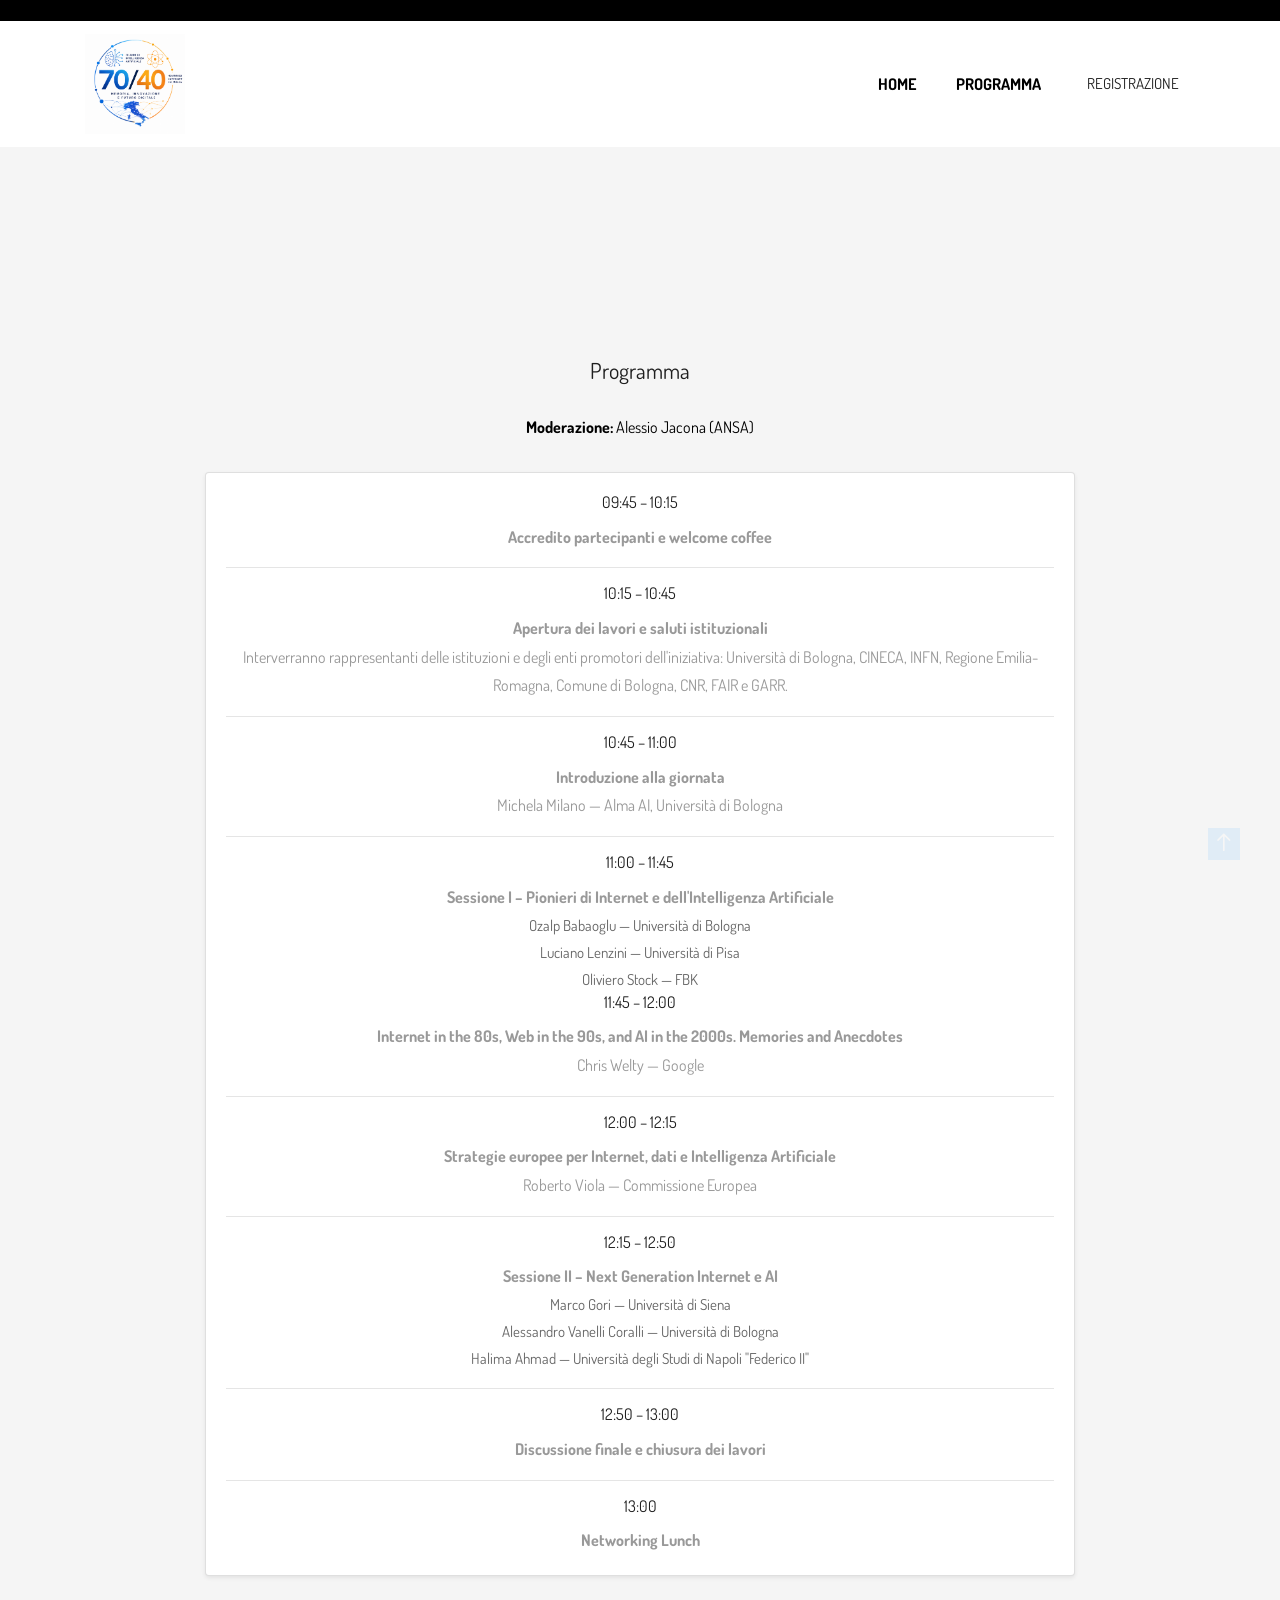
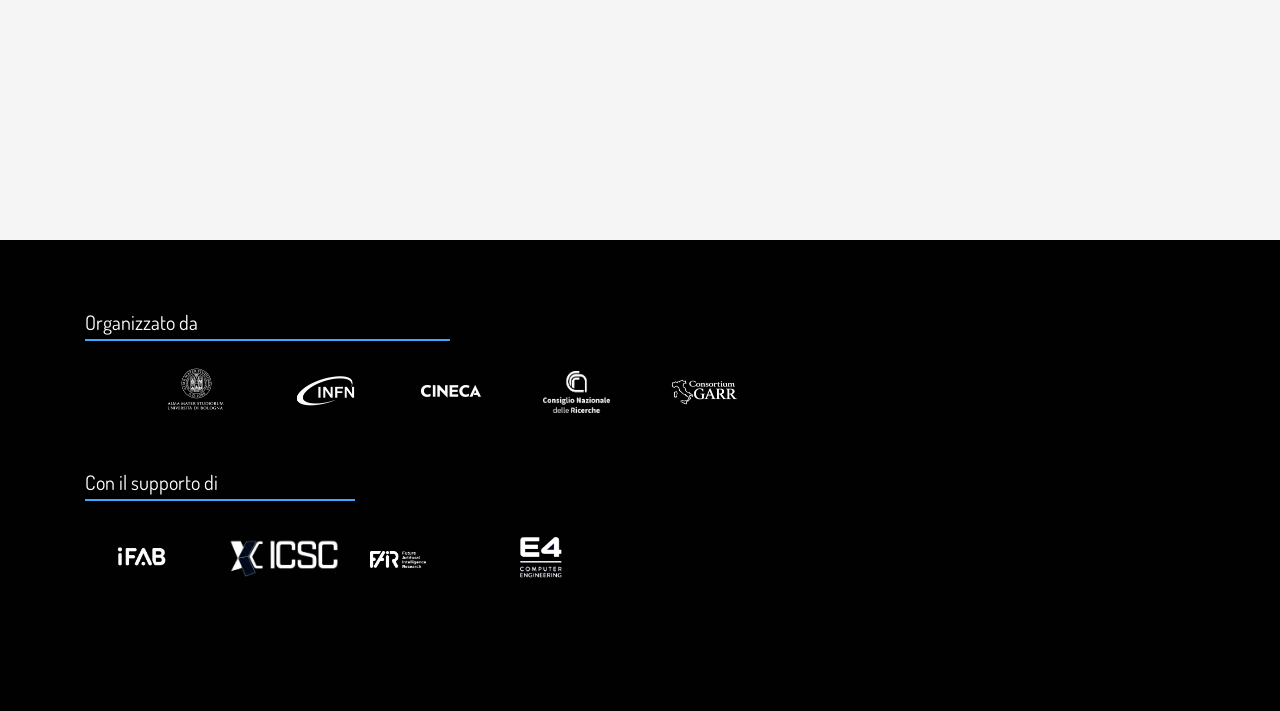
==== commit c3ff2cd6: "Update program.html" ====
--- a/program.html
+++ b/program.html
@@ -191,7 +191,7 @@
                           </ul>
 
 						  <h4>11:45 – 12:00</h4>
-                          <p><strong>Strategie europee per Internet, dati e Intelligenza Artificiale</strong></p>
+                          <p><strong>Internet in the 80s, Web in the 90s, and AI in the 2000s. Memories and Anecdotes</strong></p>
                           <p>Chris Welty — Google</p>
 
                           <hr>
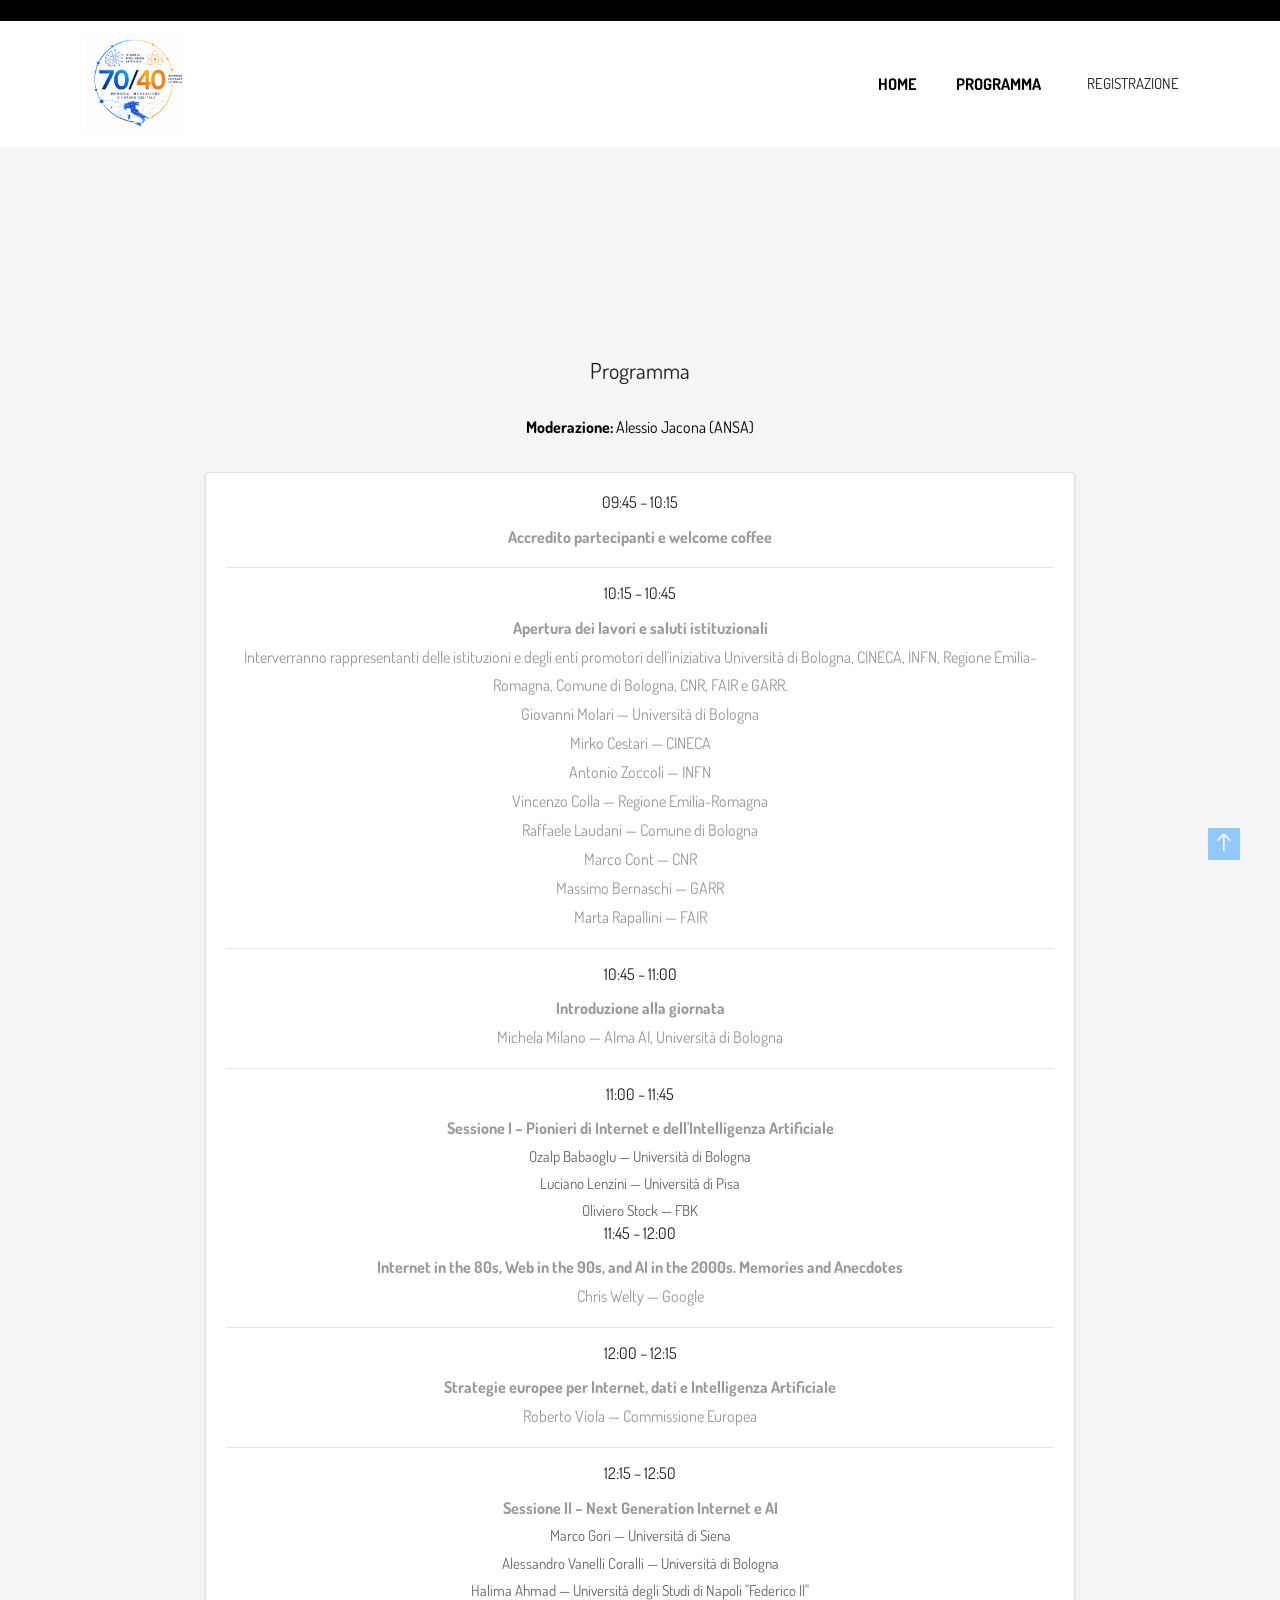
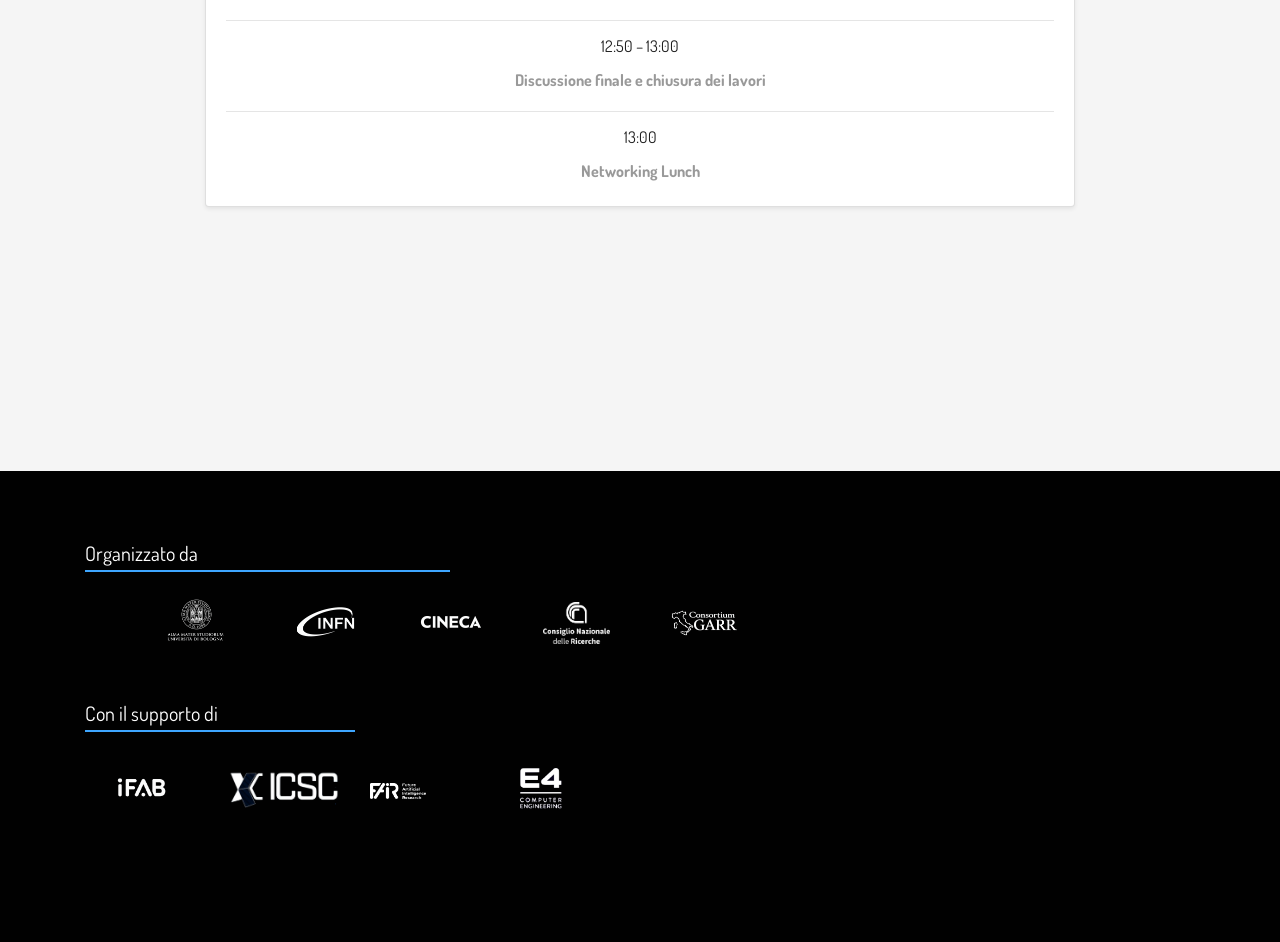
==== commit a9130057: "Update program.html updated program" ====
--- a/program.html
+++ b/program.html
@@ -170,9 +170,17 @@
                           <h4>10:15 – 10:45</h4>
                           <p><strong>Apertura dei lavori e saluti istituzionali</strong></p>
                           <p>
-                              Interverranno rappresentanti delle istituzioni e degli enti promotori dell'iniziativa:
+                              Interverranno rappresentanti delle istituzioni e degli enti promotori dell'iniziativa
                               Università di Bologna, CINECA, INFN, Regione Emilia-Romagna, Comune di Bologna, CNR, FAIR e GARR.
                           </p>
+						  <p>Giovanni Molari — Università di Bologna</p>
+						  <p>Mirko Cestari — CINECA</p>
+						  <p>Antonio Zoccoli — INFN</p>
+						  <p>Vincenzo Colla — Regione Emilia-Romagna</p>
+						  <p>Raffaele Laudani — Comune di Bologna</p>
+						  <p>Marco Cont — CNR</p>
+						  <p>Massimo Bernaschi — GARR</p>
+						  <p>Marta Rapallini — FAIR</p>
 
                           <hr>
 
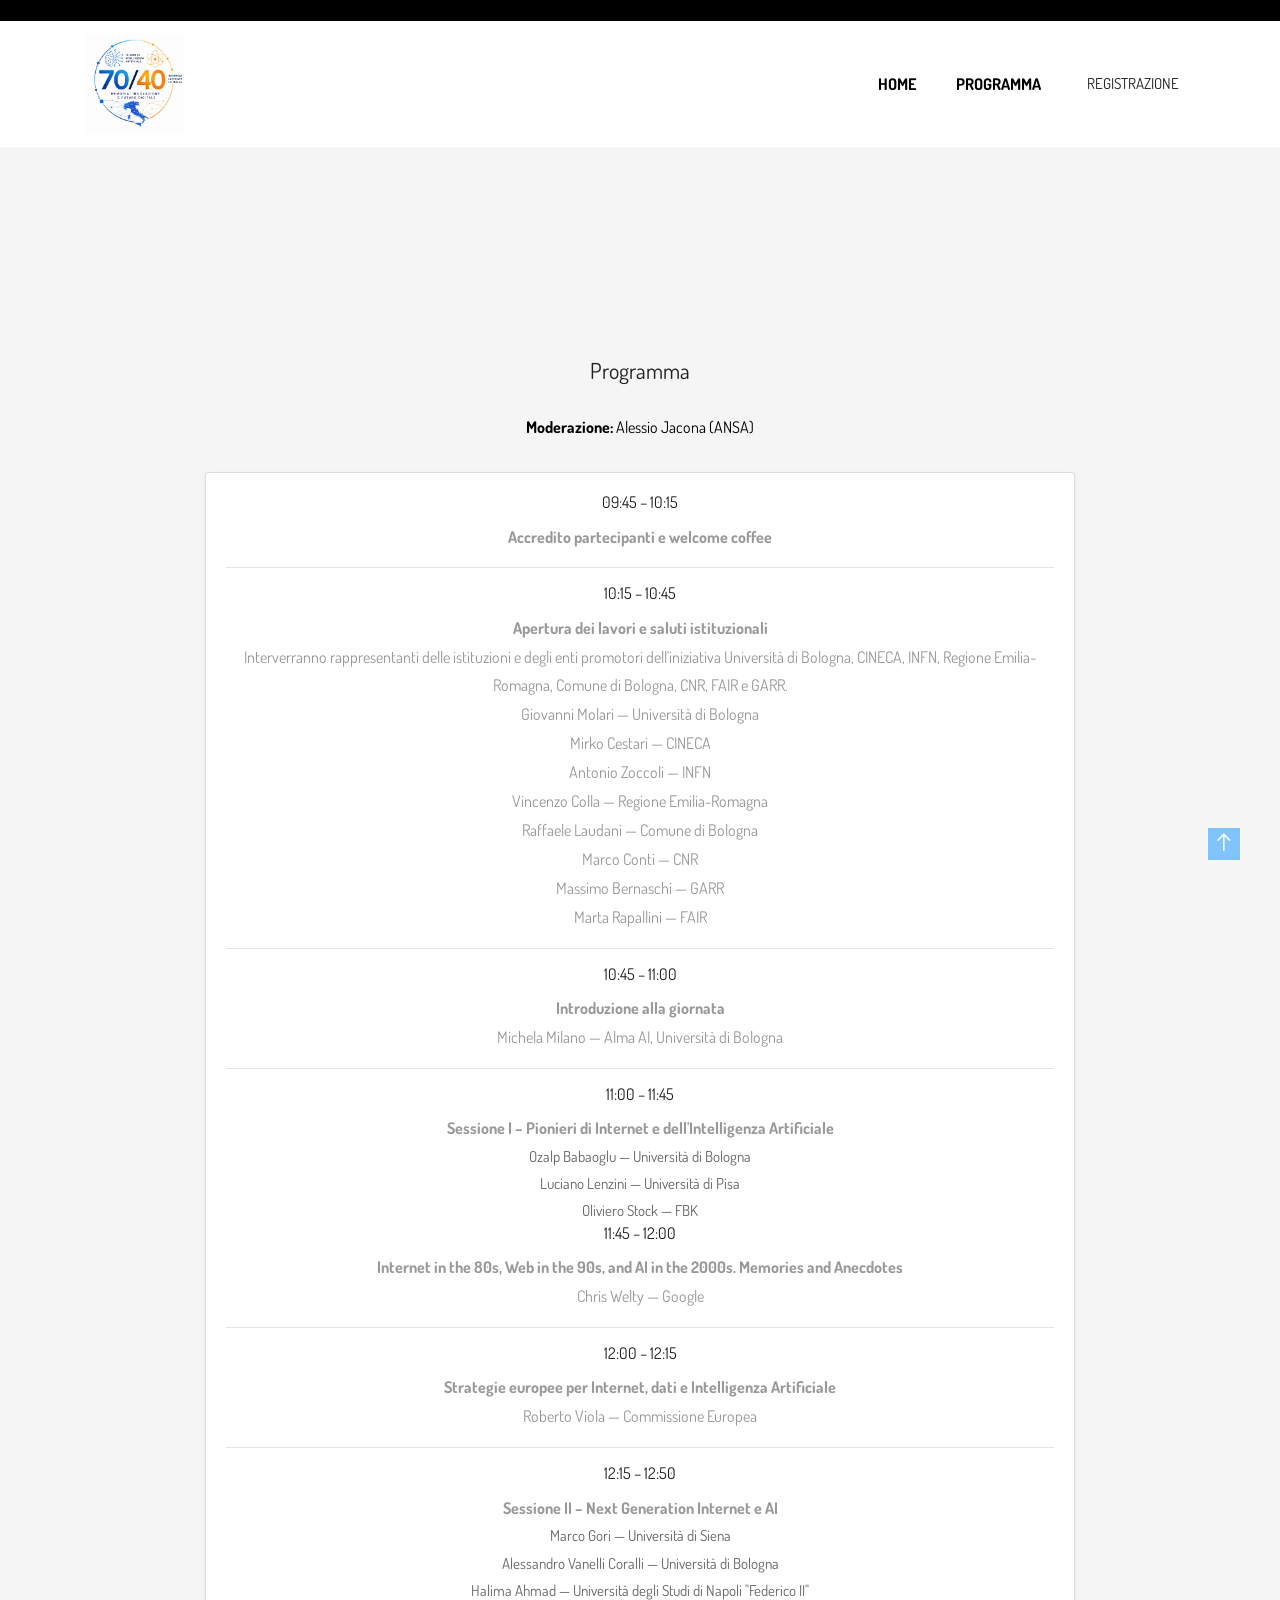
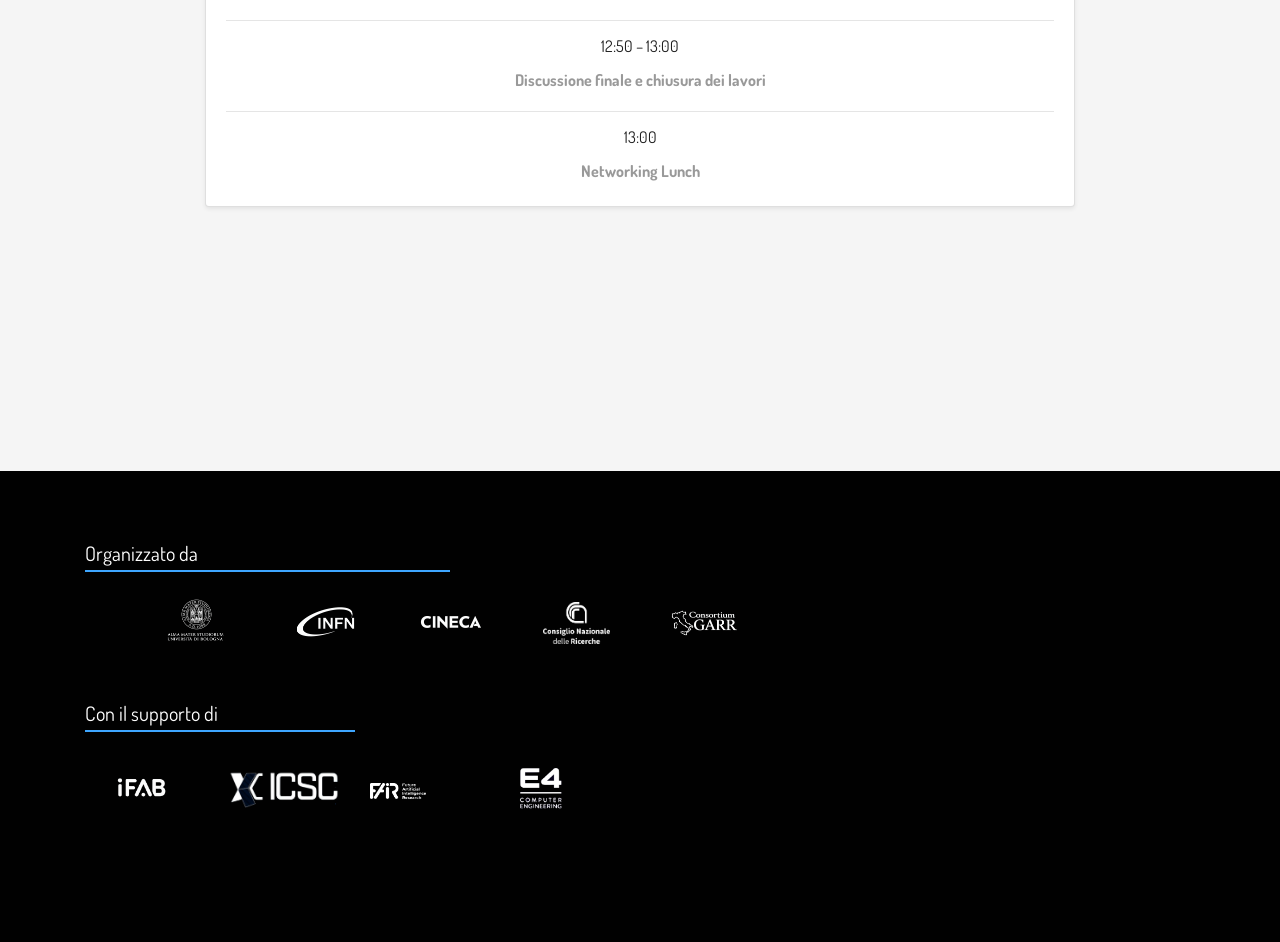
==== commit 00558f17: "Update program.html" ====
--- a/program.html
+++ b/program.html
@@ -178,7 +178,7 @@
 						  <p>Antonio Zoccoli — INFN</p>
 						  <p>Vincenzo Colla — Regione Emilia-Romagna</p>
 						  <p>Raffaele Laudani — Comune di Bologna</p>
-						  <p>Marco Cont — CNR</p>
+						  <p>Marco Conti — CNR</p>
 						  <p>Massimo Bernaschi — GARR</p>
 						  <p>Marta Rapallini — FAIR</p>
 
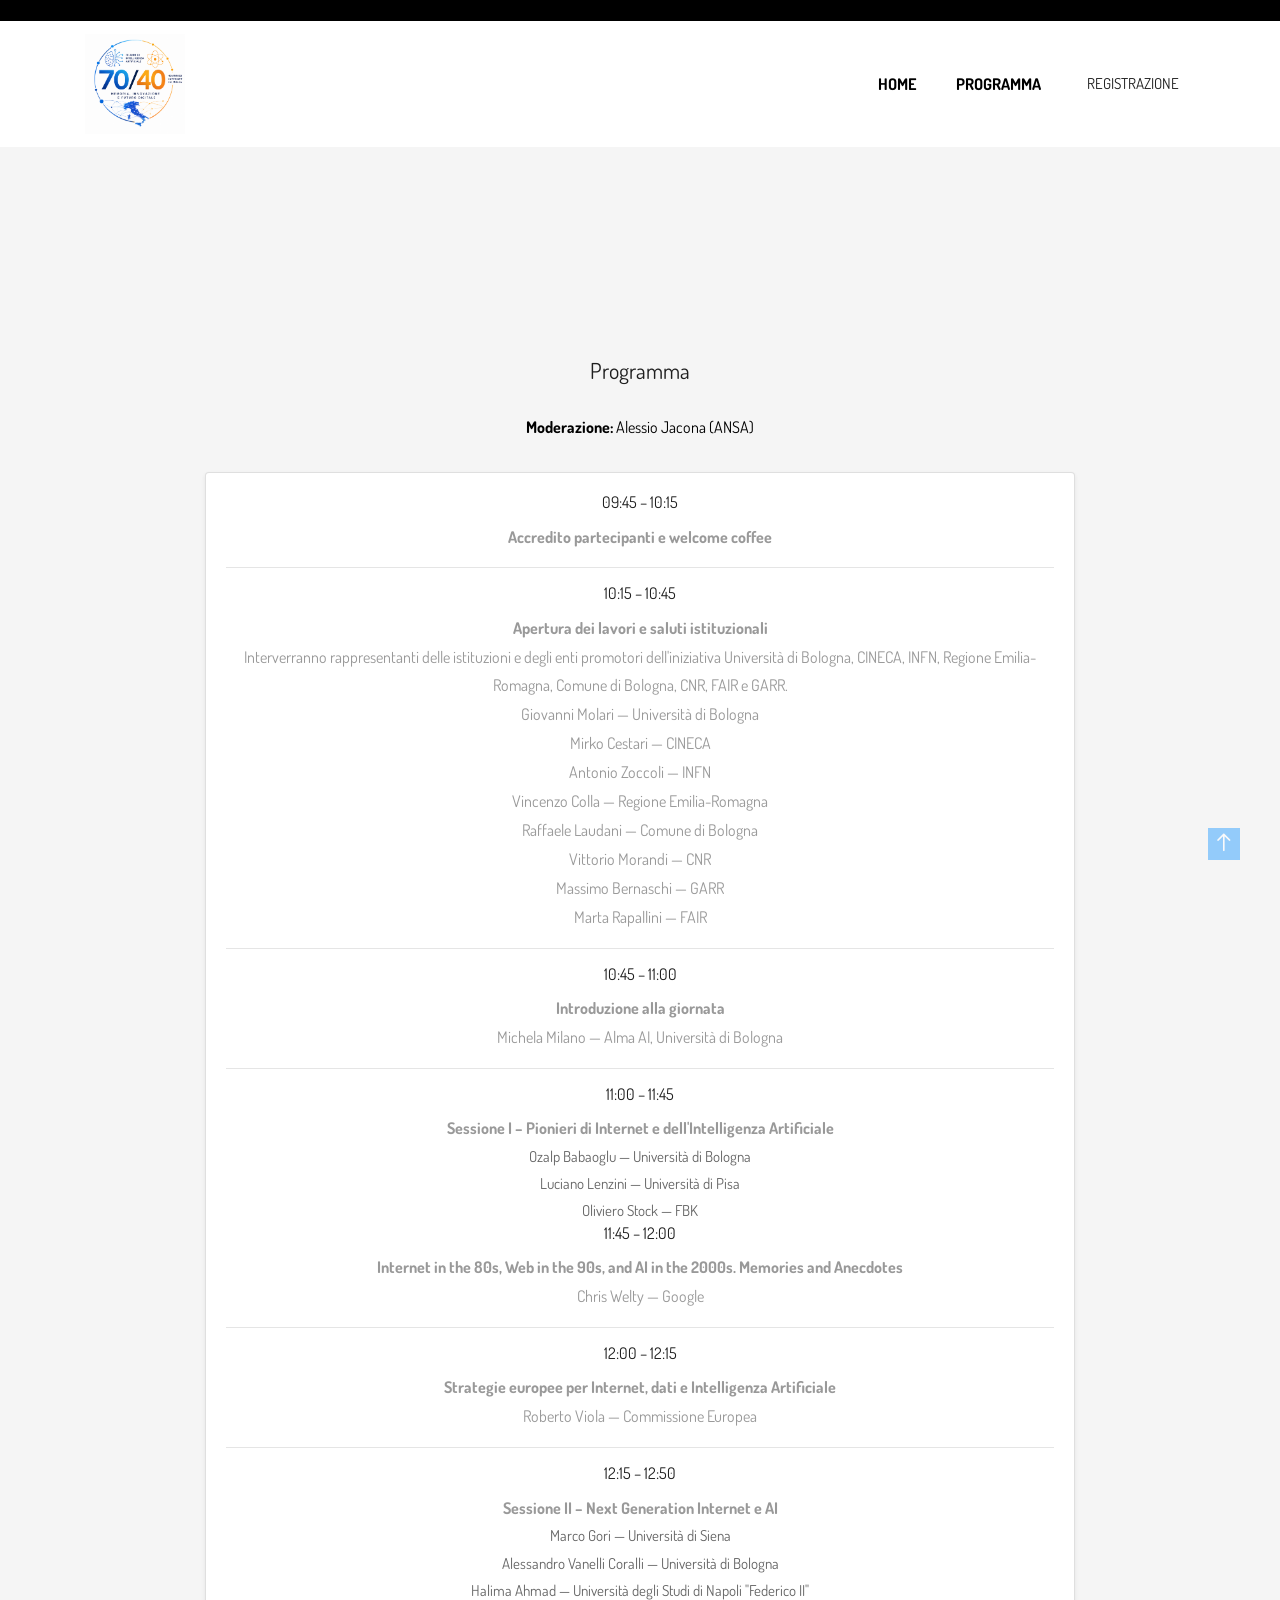
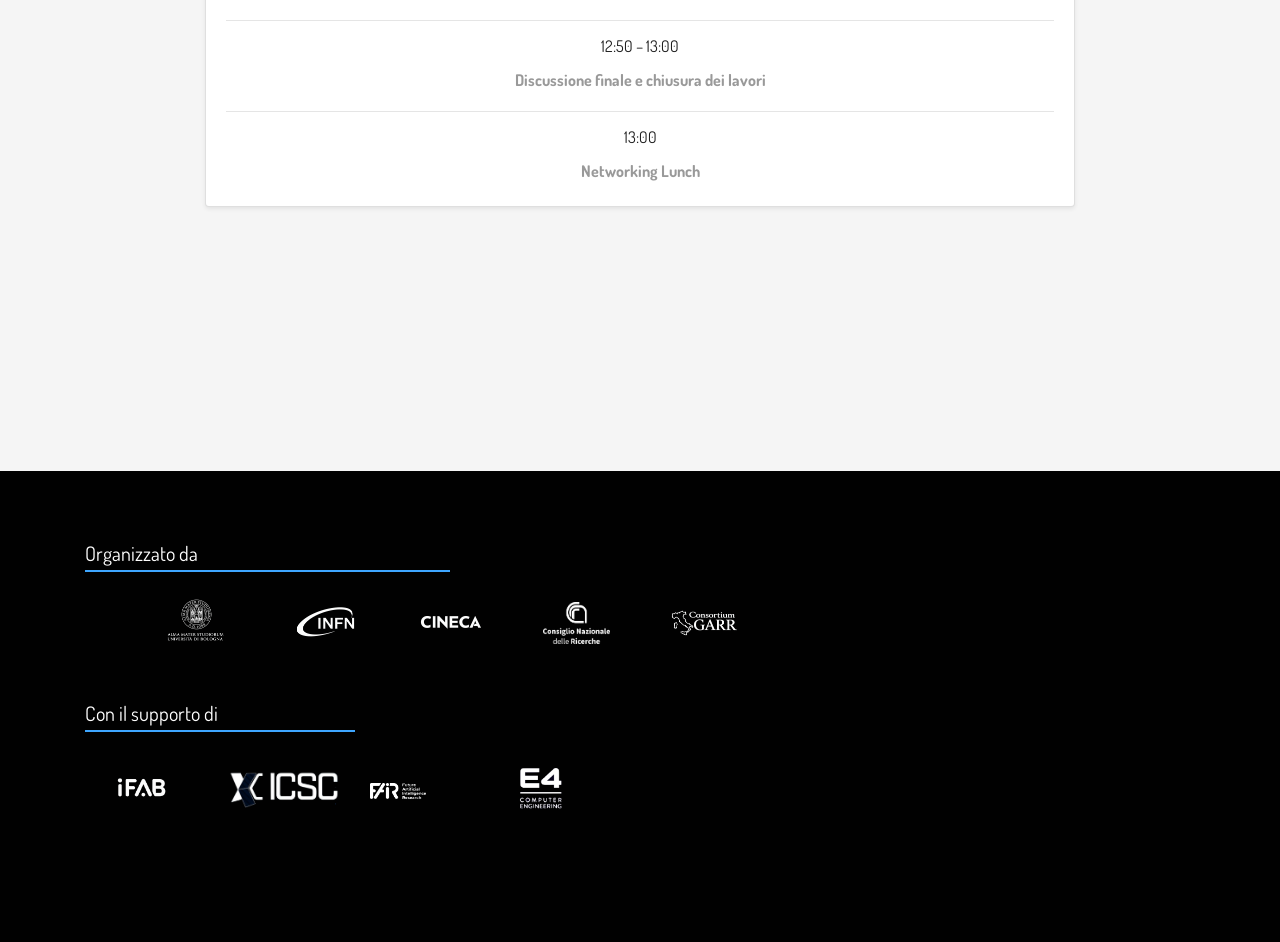
==== commit 81dfa074: "Update program.html" ====
--- a/program.html
+++ b/program.html
@@ -178,7 +178,7 @@
 						  <p>Antonio Zoccoli — INFN</p>
 						  <p>Vincenzo Colla — Regione Emilia-Romagna</p>
 						  <p>Raffaele Laudani — Comune di Bologna</p>
-						  <p>Marco Conti — CNR</p>
+						  <p>Vittorio Morandi — CNR</p>
 						  <p>Massimo Bernaschi — GARR</p>
 						  <p>Marta Rapallini — FAIR</p>
 
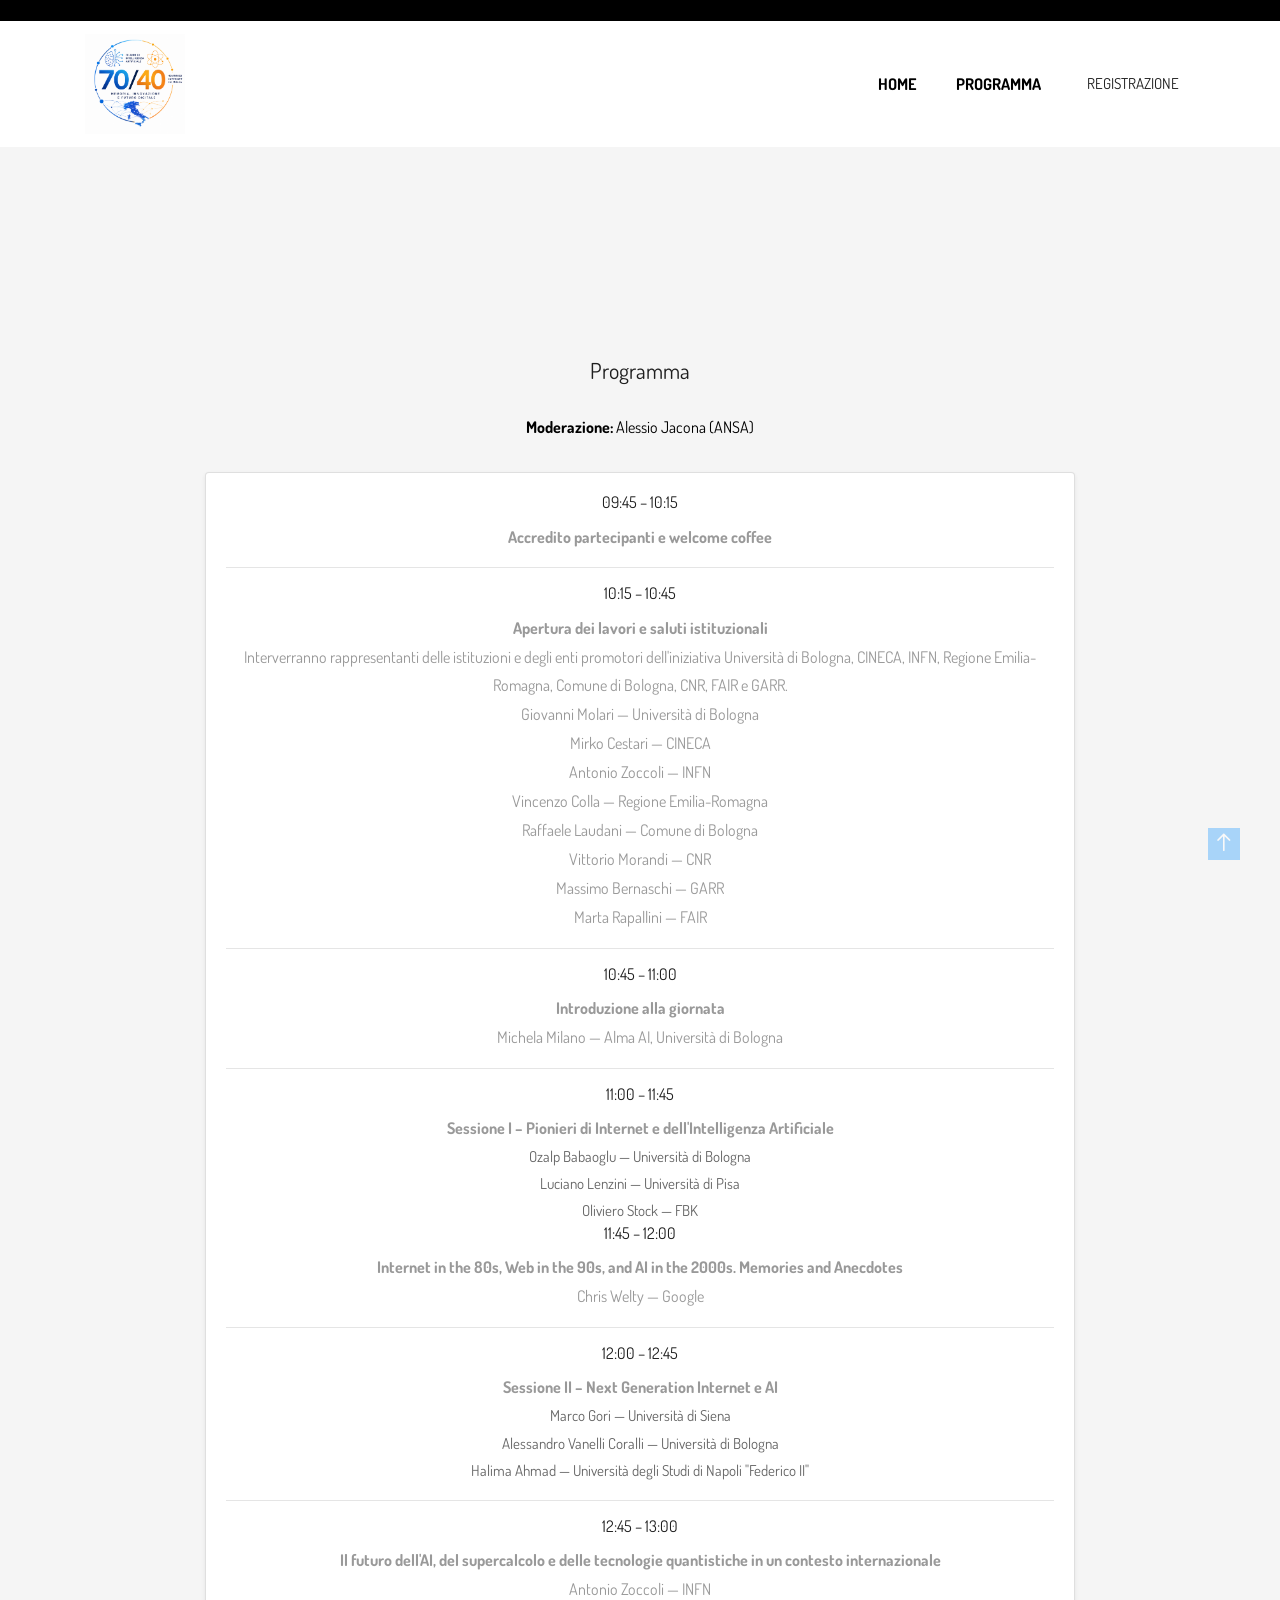
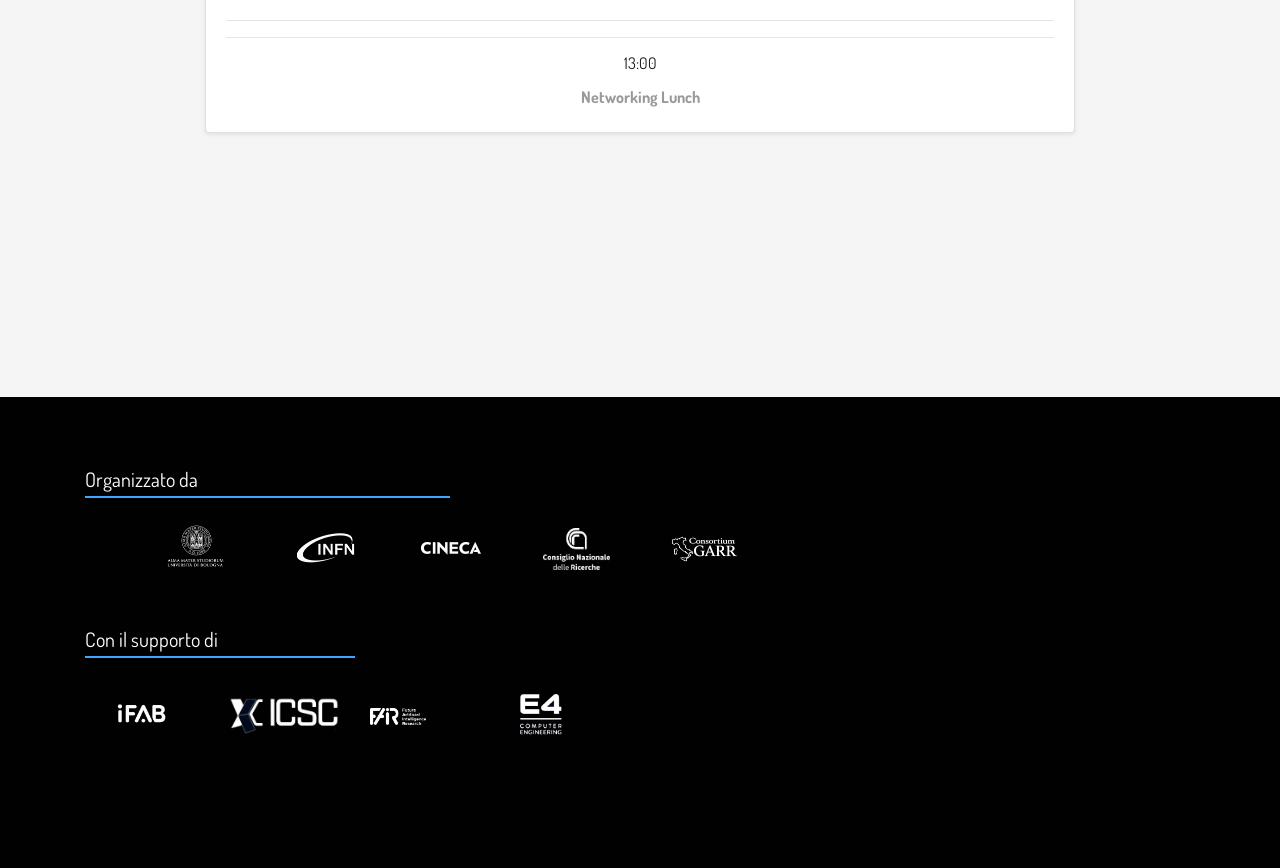
==== commit 3848b4a5: "Update program.html" ====
--- a/program.html
+++ b/program.html
@@ -205,13 +205,7 @@
                           <hr>
 						
 
-                          <h4>12:00 – 12:15</h4>
-                          <p><strong>Strategie europee per Internet, dati e Intelligenza Artificiale</strong></p>
-                          <p>Roberto Viola — Commissione Europea</p>
-
-                          <hr>
-
-                          <h4>12:15 – 12:50</h4>
+                          <h4>12:00 – 12:45</h4>
                           <p><strong>Sessione II – Next Generation Internet e AI</strong></p>
 
                           <ul>
@@ -222,8 +216,11 @@
 
                           <hr>
 
-                          <h4>12:50 – 13:00</h4>
-                          <p><strong>Discussione finale e chiusura dei lavori</strong></p>
+                          <h4>12:45 – 13:00</h4>
+                          <p><strong>Il futuro dell'AI, del supercalcolo e delle tecnologie quantistiche in un contesto internazionale</strong></p>
+                          <p>Antonio Zoccoli — INFN</p>
+
+                          <hr>
 
                           <hr>
 
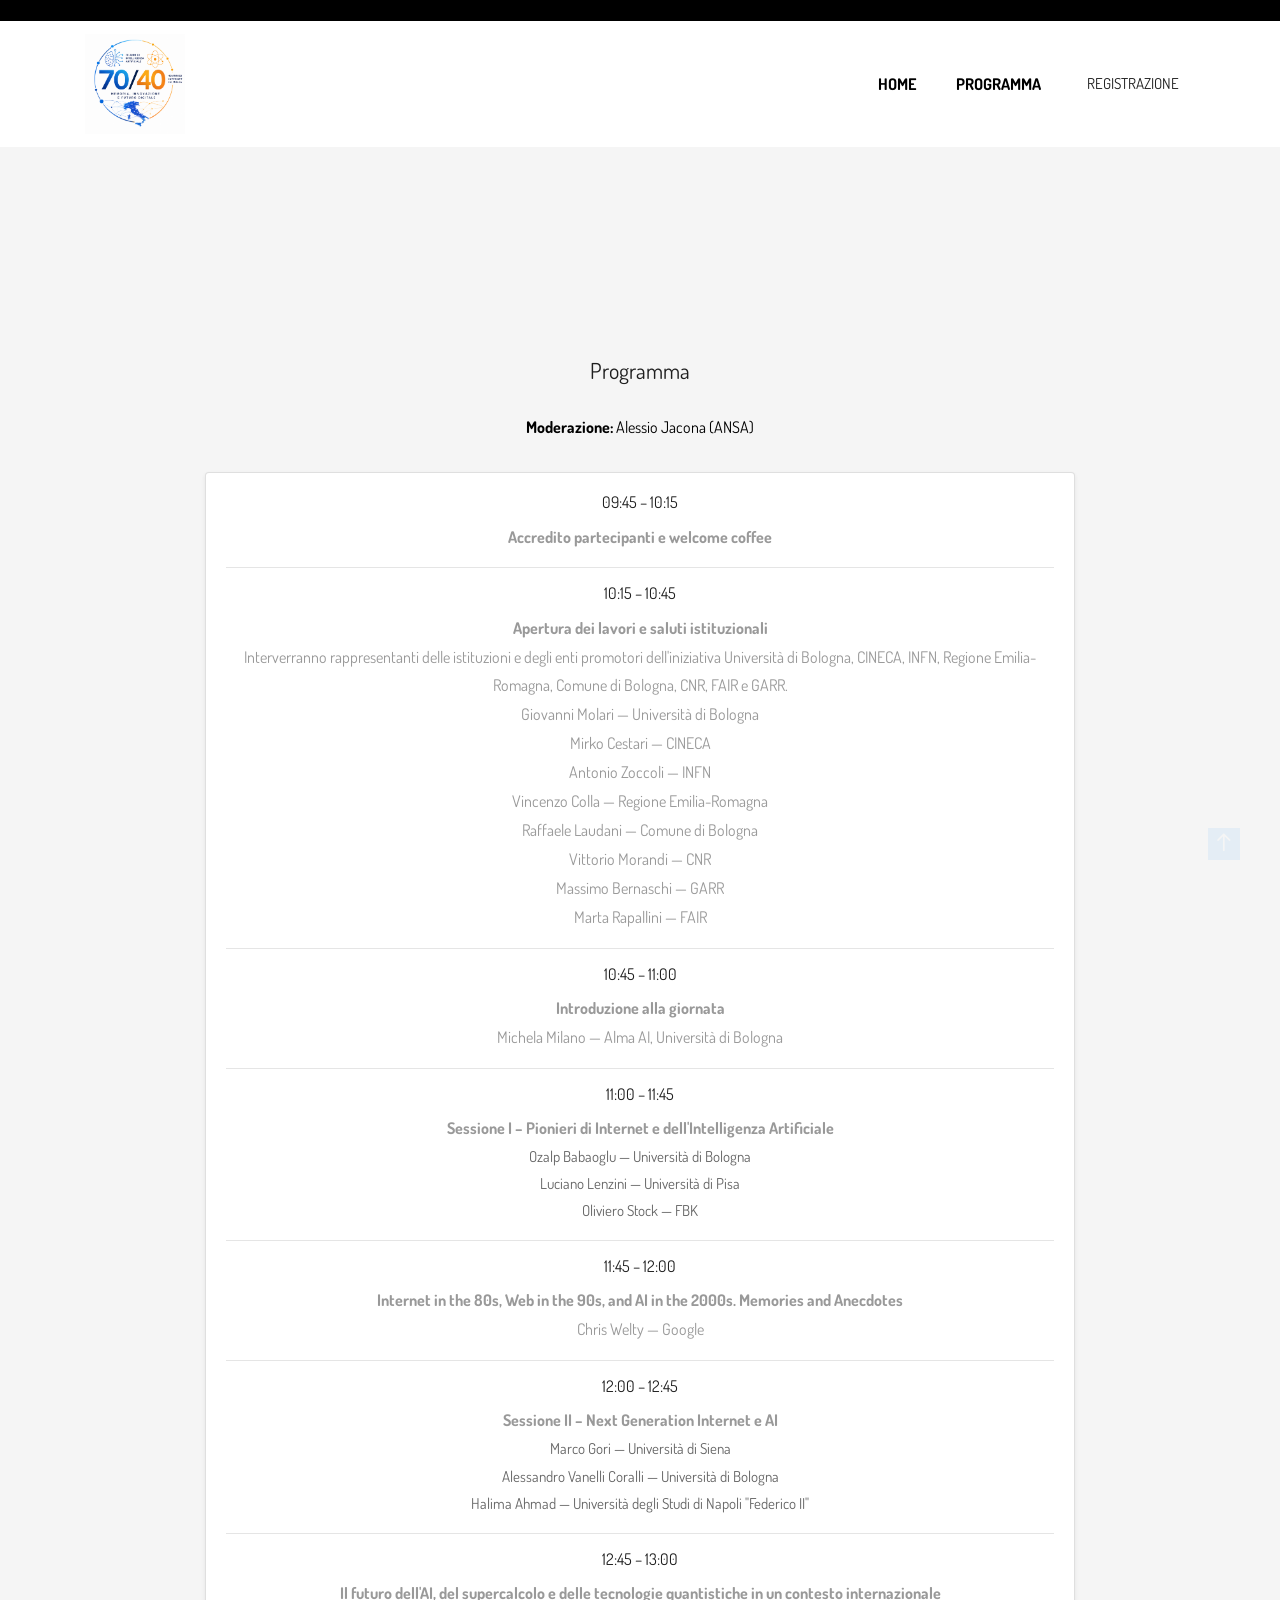
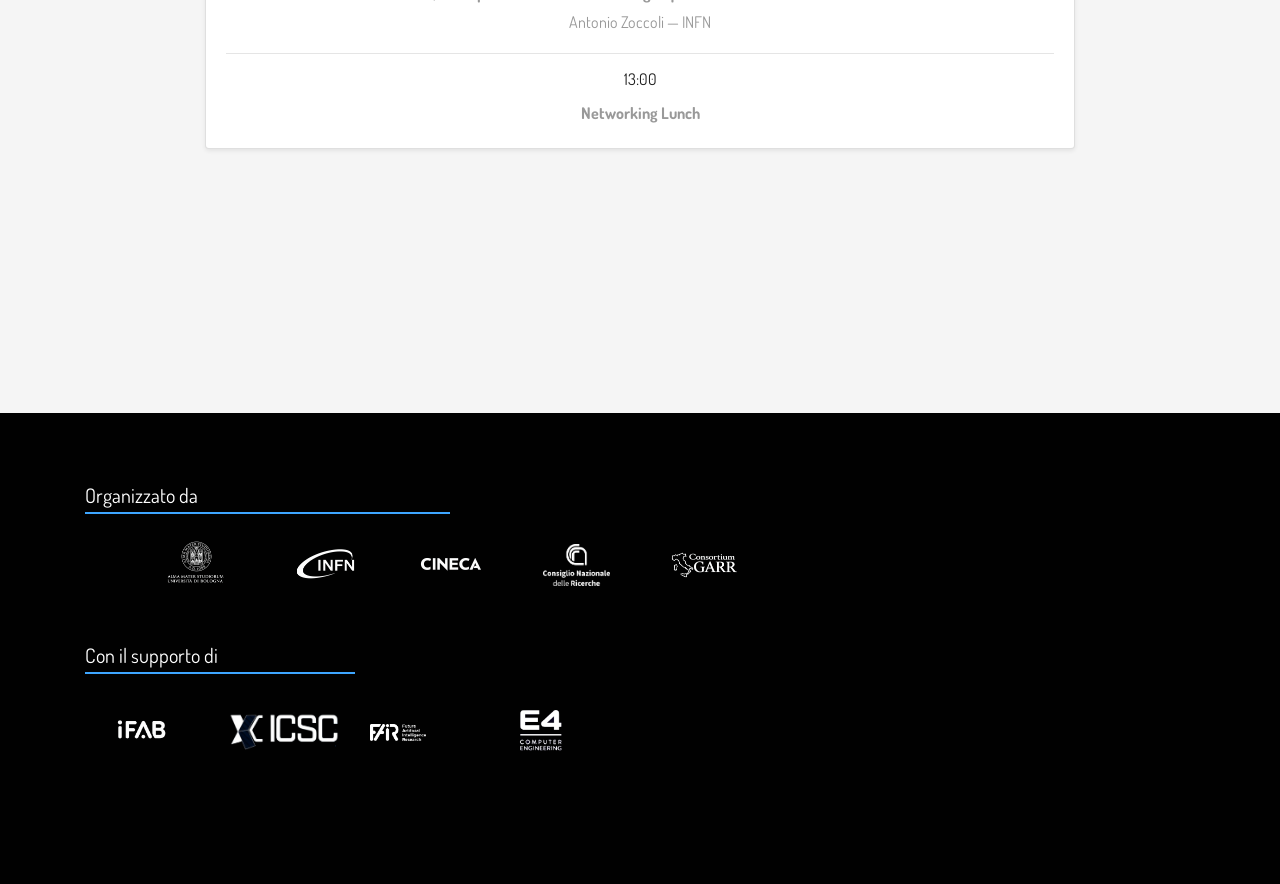
==== commit 4d04acf9: "Update program.html" ====
--- a/program.html
+++ b/program.html
@@ -198,6 +198,8 @@
                               <li>Oliviero Stock — FBK</li>
                           </ul>
 
+						  <hr>
+
 						  <h4>11:45 – 12:00</h4>
                           <p><strong>Internet in the 80s, Web in the 90s, and AI in the 2000s. Memories and Anecdotes</strong></p>
                           <p>Chris Welty — Google</p>
@@ -219,8 +221,6 @@
                           <h4>12:45 – 13:00</h4>
                           <p><strong>Il futuro dell'AI, del supercalcolo e delle tecnologie quantistiche in un contesto internazionale</strong></p>
                           <p>Antonio Zoccoli — INFN</p>
-
-                          <hr>
 
                           <hr>
 
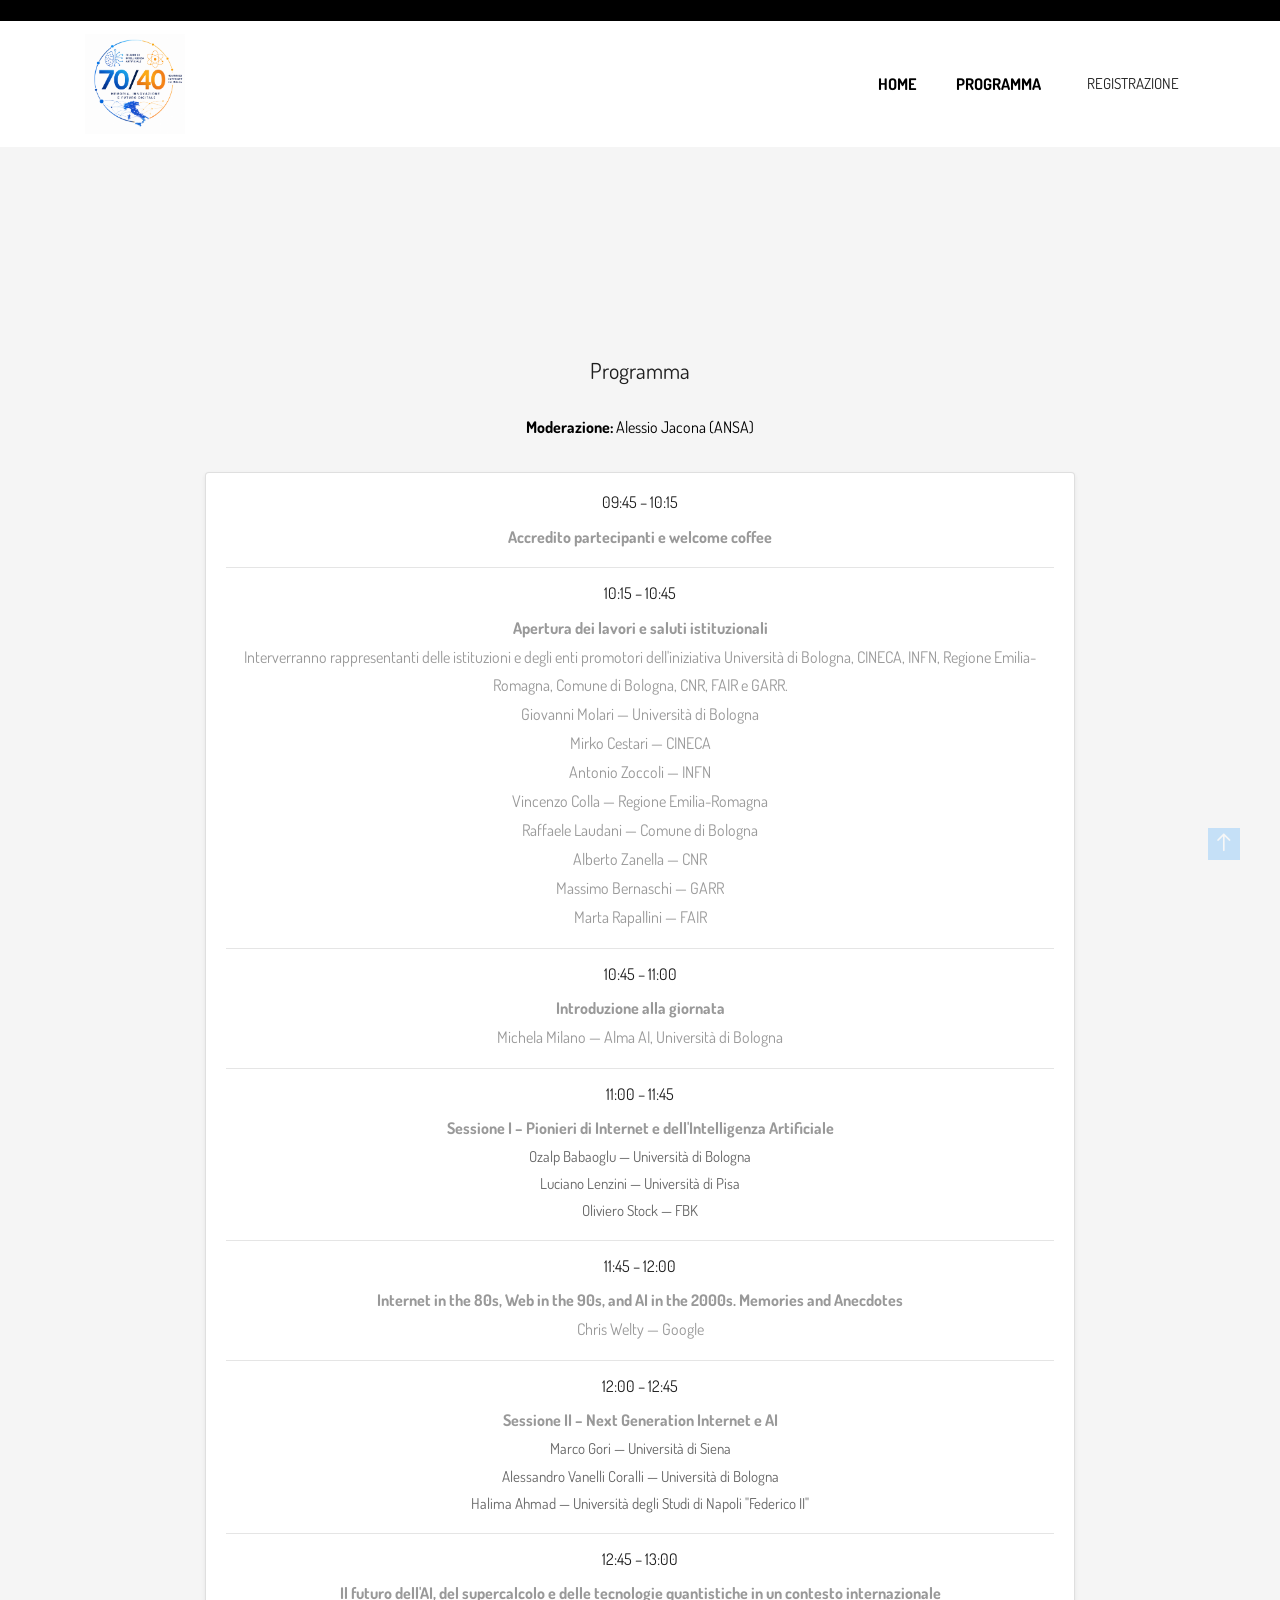
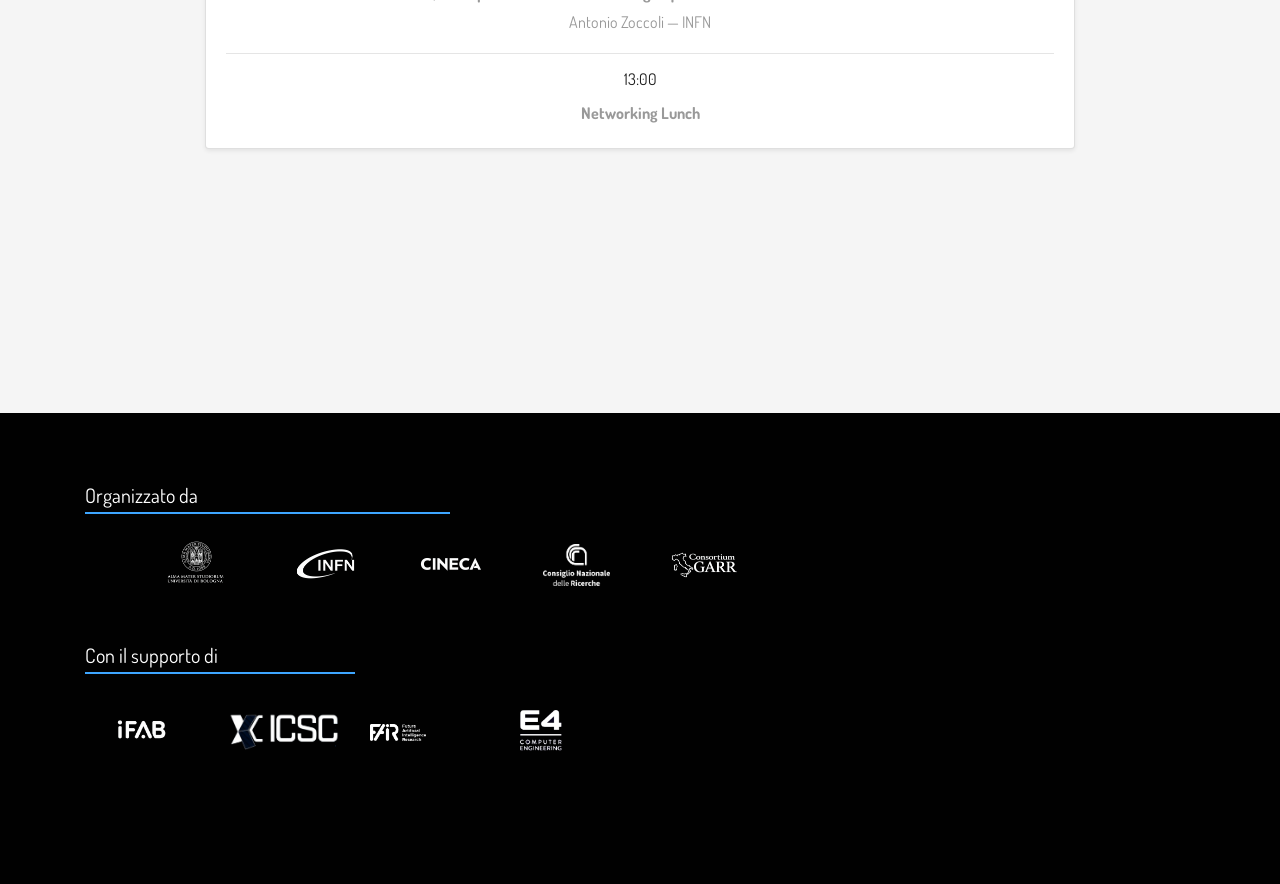
==== commit 1e919d93: "Update program.html" ====
--- a/program.html
+++ b/program.html
@@ -178,7 +178,7 @@
 						  <p>Antonio Zoccoli — INFN</p>
 						  <p>Vincenzo Colla — Regione Emilia-Romagna</p>
 						  <p>Raffaele Laudani — Comune di Bologna</p>
-						  <p>Vittorio Morandi — CNR</p>
+						  <p>Alberto Zanella — CNR</p>
 						  <p>Massimo Bernaschi — GARR</p>
 						  <p>Marta Rapallini — FAIR</p>
 
